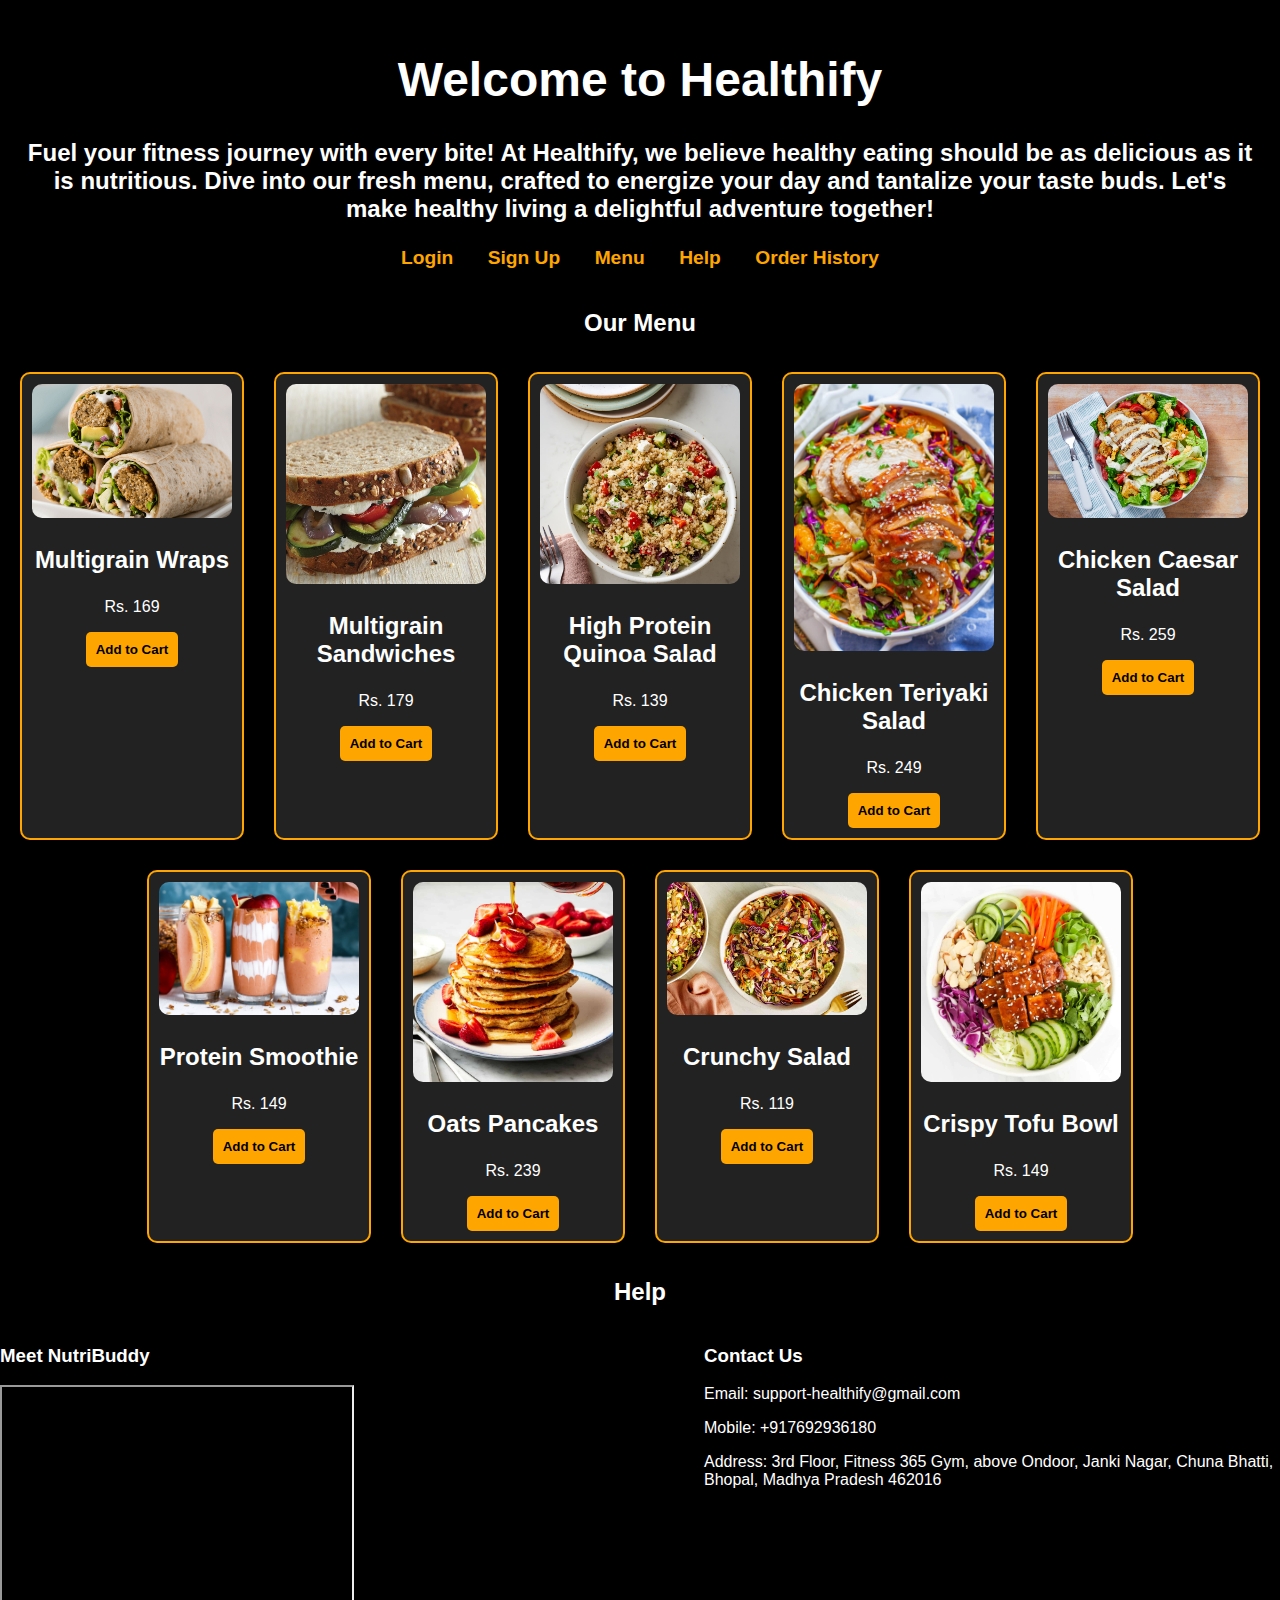
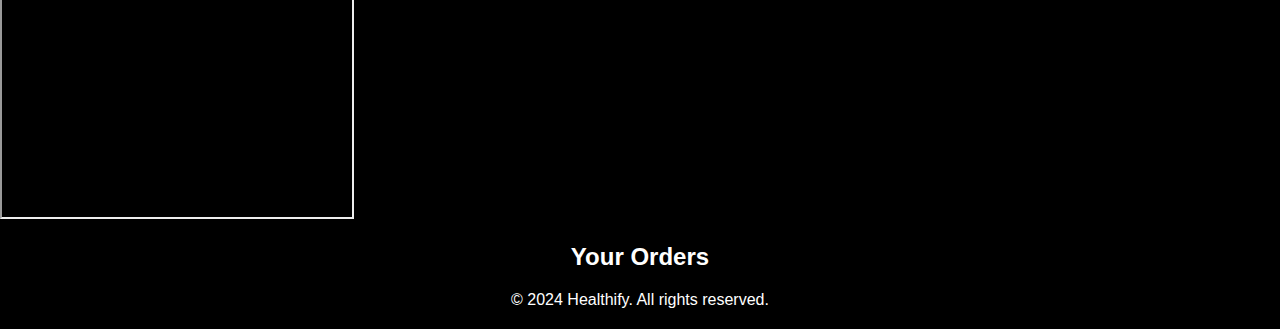
==== index.html @ 88fb51d1 "Update index.html" ====
<!DOCTYPE html>
<html lang="en">
<head>
    <meta charset="UTF-8">
    <meta name="viewport" content="width=device-width, initial-scale=1.0">
    <link rel="stylesheet" href="styles.css">
    <title>Healthify</title>
</head>
<body>
    <header>
        <h1 class="banner">Welcome to Healthify</h1>
        <p class="description">Fuel your fitness journey with every bite! At Healthify, we believe healthy eating should be as delicious as it is nutritious. Dive into our fresh menu, crafted to energize your day and tantalize your taste buds. Let's make healthy living a delightful adventure together!</p>
        <nav>
            <a href="login.html">Login</a>
            <a href="signup.html">Sign Up</a>
            <a href="#menu">Menu</a>
            <a href="#help">Help</a>
            <a href="#order-history">Order History</a>
        </nav>
    </header>
    <main>
        <section id="menu">
            <h2 class="menu-title">Our Menu</h2>
            <div class="menu-container">
                <div class="menu-item">
                    <img src="multigrain-wrap.jpg" alt="Multigrain Wrap">
                    <h3>Multigrain Wraps</h3>
                    <p>Rs. 169</p>
                    <button class="add-to-cart" onclick="addToCart('Multigrain Wraps', 169)">Add to Cart</button>
                </div>
                <div class="menu-item">
                    <img src="multigrain-sandwiches.jpg" alt="Multigrain Sandwich">
                    <h3>Multigrain Sandwiches</h3>
                    <p>Rs. 179</p>
                    <button class="add-to-cart" onclick="addToCart('Multigrain Sandwiches', 179)">Add to Cart</button>
                </div>
                <div class="menu-item">
                    <img src="high-protein-quinoa-salad.jpg" alt="High Protein Quinoa Salad">
                    <h3>High Protein Quinoa Salad</h3>
                    <p>Rs. 139</p>
                    <button class="add-to-cart" onclick="addToCart('High Protein Quinoa Salad', 139)">Add to Cart</button>
                </div>
                <div class="menu-item">
                    <img src="chicken-teriyaki-salad.jpg" alt="Chicken Teriyaki Salad">
                    <h3>Chicken Teriyaki Salad</h3>
                    <p>Rs. 249</p>
                    <button class="add-to-cart" onclick="addToCart('Chicken Teriyaki Salad', 249)">Add to Cart</button>
                </div>
                <div class="menu-item">
                    <img src="chicken-caesar-salad.jpg" alt="Chicken Caesar Salad">
                    <h3>Chicken Caesar Salad</h3>
                    <p>Rs. 259</p>
                    <button class="add-to-cart" onclick="addToCart('Chicken Caesar Salad', 259)">Add to Cart</button>
                </div>
                <div class="menu-item">
                    <img src="protein-smoothie.jpg" alt="Protein Smoothie">
                    <h3>Protein Smoothie</h3>
                    <p>Rs. 149</p>
                    <button class="add-to-cart" onclick="addToCart('Protein Smoothie', 149)">Add to Cart</button>
                </div>
                <div class="menu-item">
                    <img src="oatmeal-pancakes.jpg" alt="Oats Pancakes">
                    <h3>Oats Pancakes</h3>
                    <p>Rs. 239</p>
                    <button class="add-to-cart" onclick="addToCart('Oats Pancakes', 239)">Add to Cart</button>
                </div>
                <div class="menu-item">
                    <img src="crunchy-salad.jpg" alt="Crunchy Salad">
                    <h3>Crunchy Salad</h3>
                    <p>Rs. 119</p>
                    <button class="add-to-cart" onclick="addToCart('Crunchy Salad', 119)">Add to Cart</button>
                </div>
                <div class="menu-item">
                    <img src="tofu-bowl.jpg" alt="Crispy Tofu Bowl">
                    <h3>Crispy Tofu Bowl</h3>
                    <p>Rs. 149</p>
                    <button class="add-to-cart" onclick="addToCart('Crispy Tofu Bowl', 149)">Add to Cart</button>
                </div>
            </div>
        </section>

        <section id="help">
            <h2>Help</h2>
            <div class="help-container">
                <div class="nutribuddy">
                    <h3>Meet NutriBuddy</h3>
                    <iframe allow="microphone;" width="350" height="430"
                        src="https://console.dialogflow.com/api-client/demo/embedded/d4cea888-ce0e-45dc-a642-20c0c43af177">
                    </iframe>
                </div>
                <div class="contact-us">
                    <h3>Contact Us</h3>
                    <p>Email: support-healthify@gmail.com</p>
                    <p>Mobile: +917692936180</p>
                    <p>Address: 3rd Floor, Fitness 365 Gym, above Ondoor, Janki Nagar, Chuna Bhatti, Bhopal, Madhya Pradesh 462016</p>
                </div>
            </div>
        </section>

        <section id="order-history">
            <h2>Your Orders</h2>
            <div id="orders-list"></div>
        </section>
    </main>

    <div id="cart-popup" class="popup">
        <h2>Your Cart</h2>
        <div id="cart-items"></div>
        <button onclick="proceedToCheckout()">Proceed to Checkout</button>
        <button onclick="closeCart()">Close</button>
    </div>

    <footer>
        <p>&copy; 2024 Healthify. All rights reserved.</p>
    </footer>

    <script src="script.js"></script>
</body>
</html>
---- styles.css ----
body {
    background-color: black;
    color: white;
    font-family: 'Arial', sans-serif;
    margin: 0;
    padding: 0;
}

header {
    text-align: center;
    padding: 20px;
}

.banner {
    font-size: 3em;
    color: white;
    animation: fadeIn 2s;
}

.description {
    font-size: 1.5em;
    margin-top: 10px;
    font-weight: bold;
    color: white;
}

nav {
    margin-top: 20px;
}

nav a {
    color: orange;
    margin: 0 15px;
    text-decoration: none;
    font-weight: bold;
    font-size: 1.2em;
}

h2 {
    text-align: center;
    margin: 20px 0;
}

.menu-container {
    display: flex;
    flex-wrap: wrap;
    justify-content: center;
}

.menu-item {
    background-color: #222;
    border: 2px solid orange;
    border-radius: 10px;
    margin: 15px;
    padding: 10px;
    text-align: center;
    transition: transform 0.3s, box-shadow 0.3s;
    width: 200px;
}

.menu-item img {
    width: 100%;
    height: auto;
    border-radius: 10px;
}

.menu-item h3 {
    font-size: 1.5em;
}

.add-to-cart {
    background-color: orange;
    color: black;
    padding: 10px;
    border: none;
    border-radius: 5px;
    cursor: pointer;
    font-weight: bold;
    transition: background-color 0.3s, transform 0.3s;
}

.add-to-cart:hover {
    background-color: yellow;
    transform: scale(1.05);
}

.menu-item:hover {
    transform: scale(1.05);
    box-shadow: 0 4px 20px rgba(0,0,0,0.5);
}

.help-container {
    display: flex;
    justify-content: space-between;
}

.nutribuddy, .contact-us {
    width: 45%;
}

.popup {
    display: none;
    position: fixed;
    top: 50%;
    left: 50%;
    transform: translate(-50%, -50%);
    background-color: #444;
    padding: 20px;
    border-radius: 10px;
    z-index: 1000;
}

footer {
    text-align: center;
    margin: 20px 0;
}

@keyframes fadeIn {
    from {
        opacity: 0;
    }
    to {
        opacity: 1;
    }
}
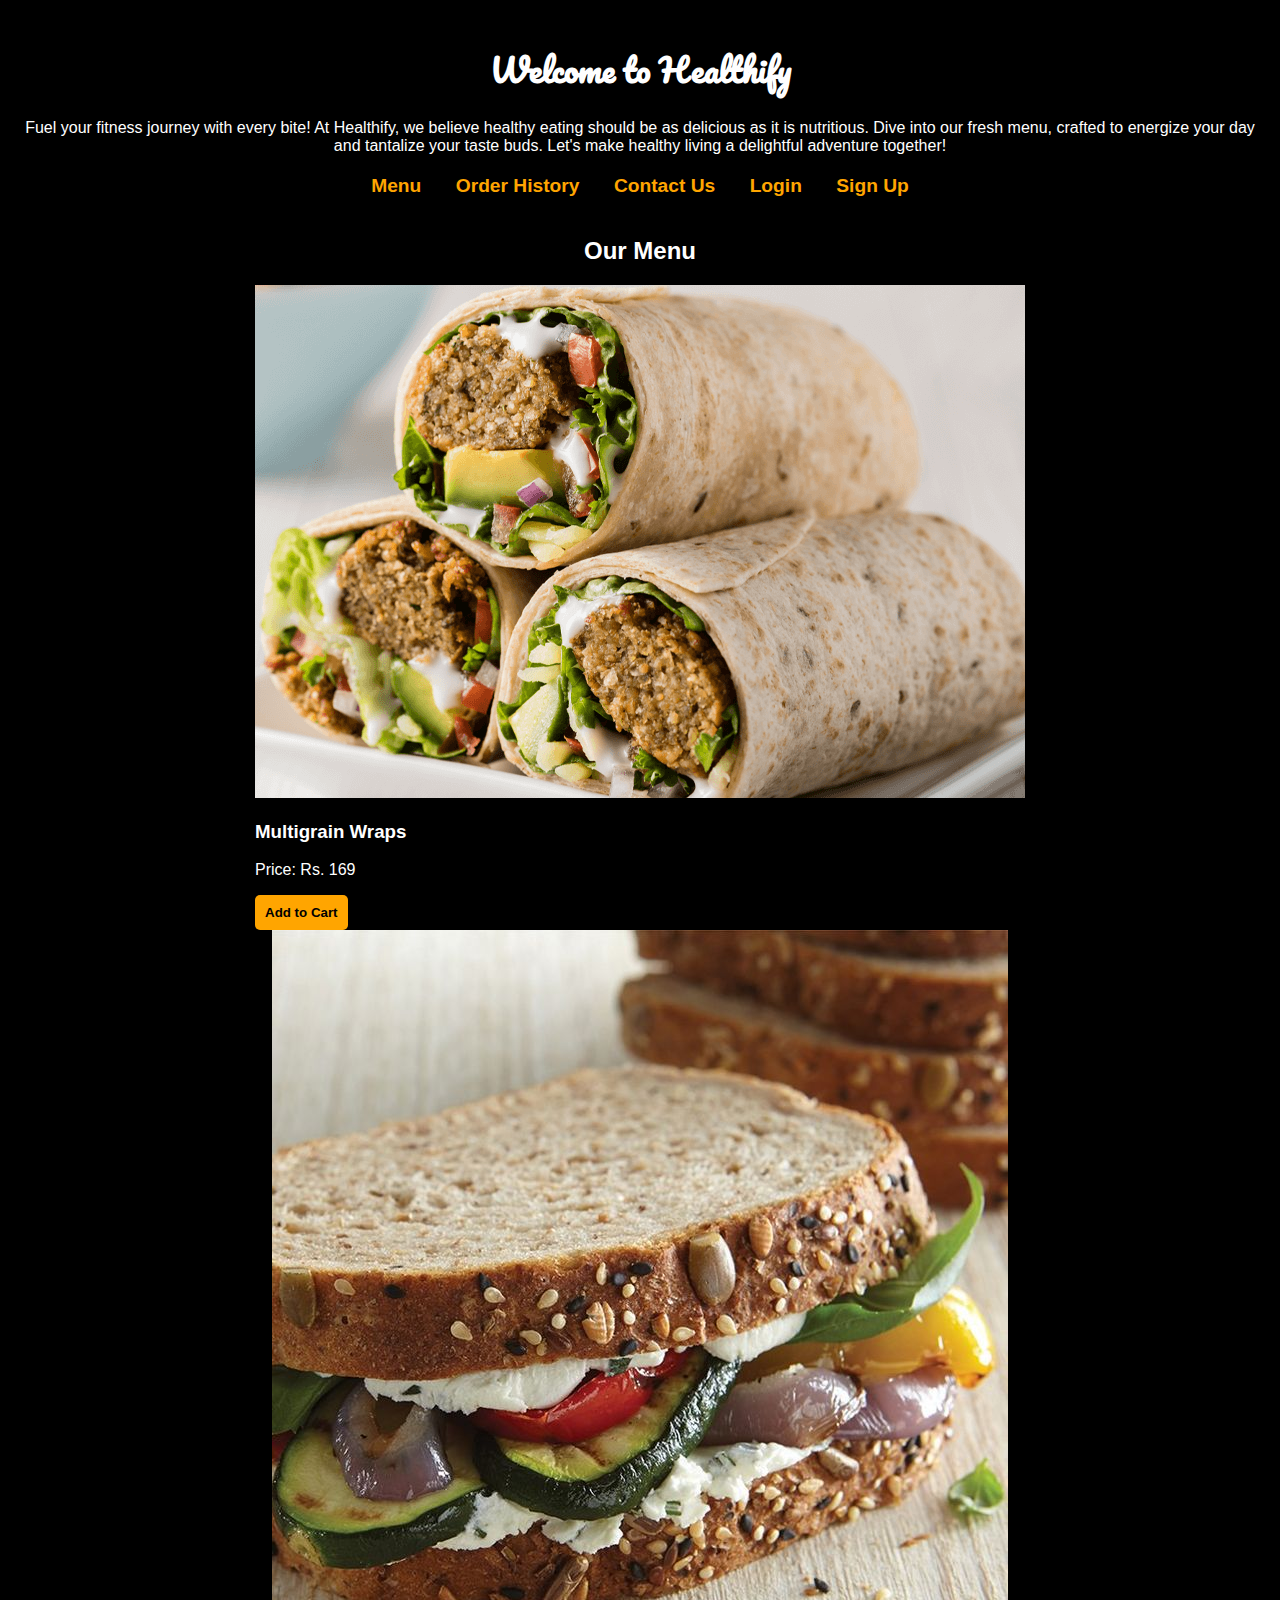
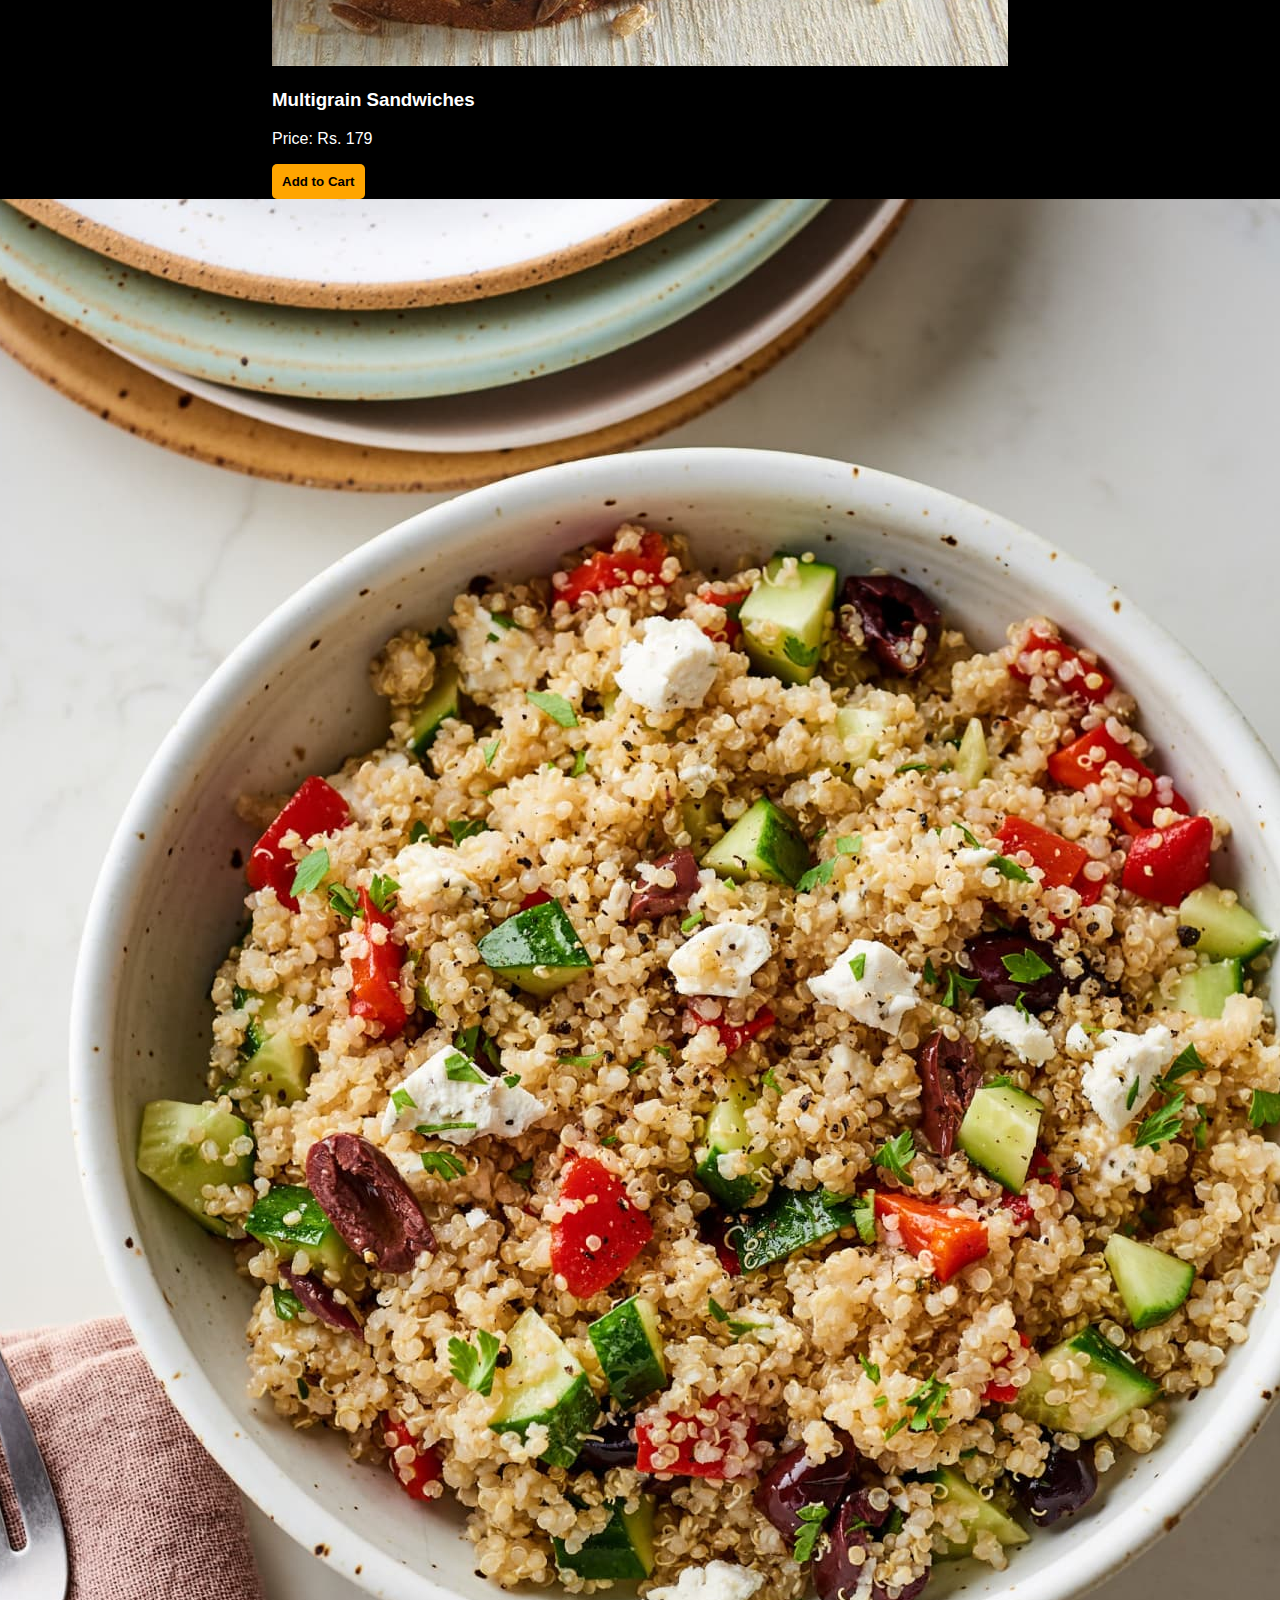
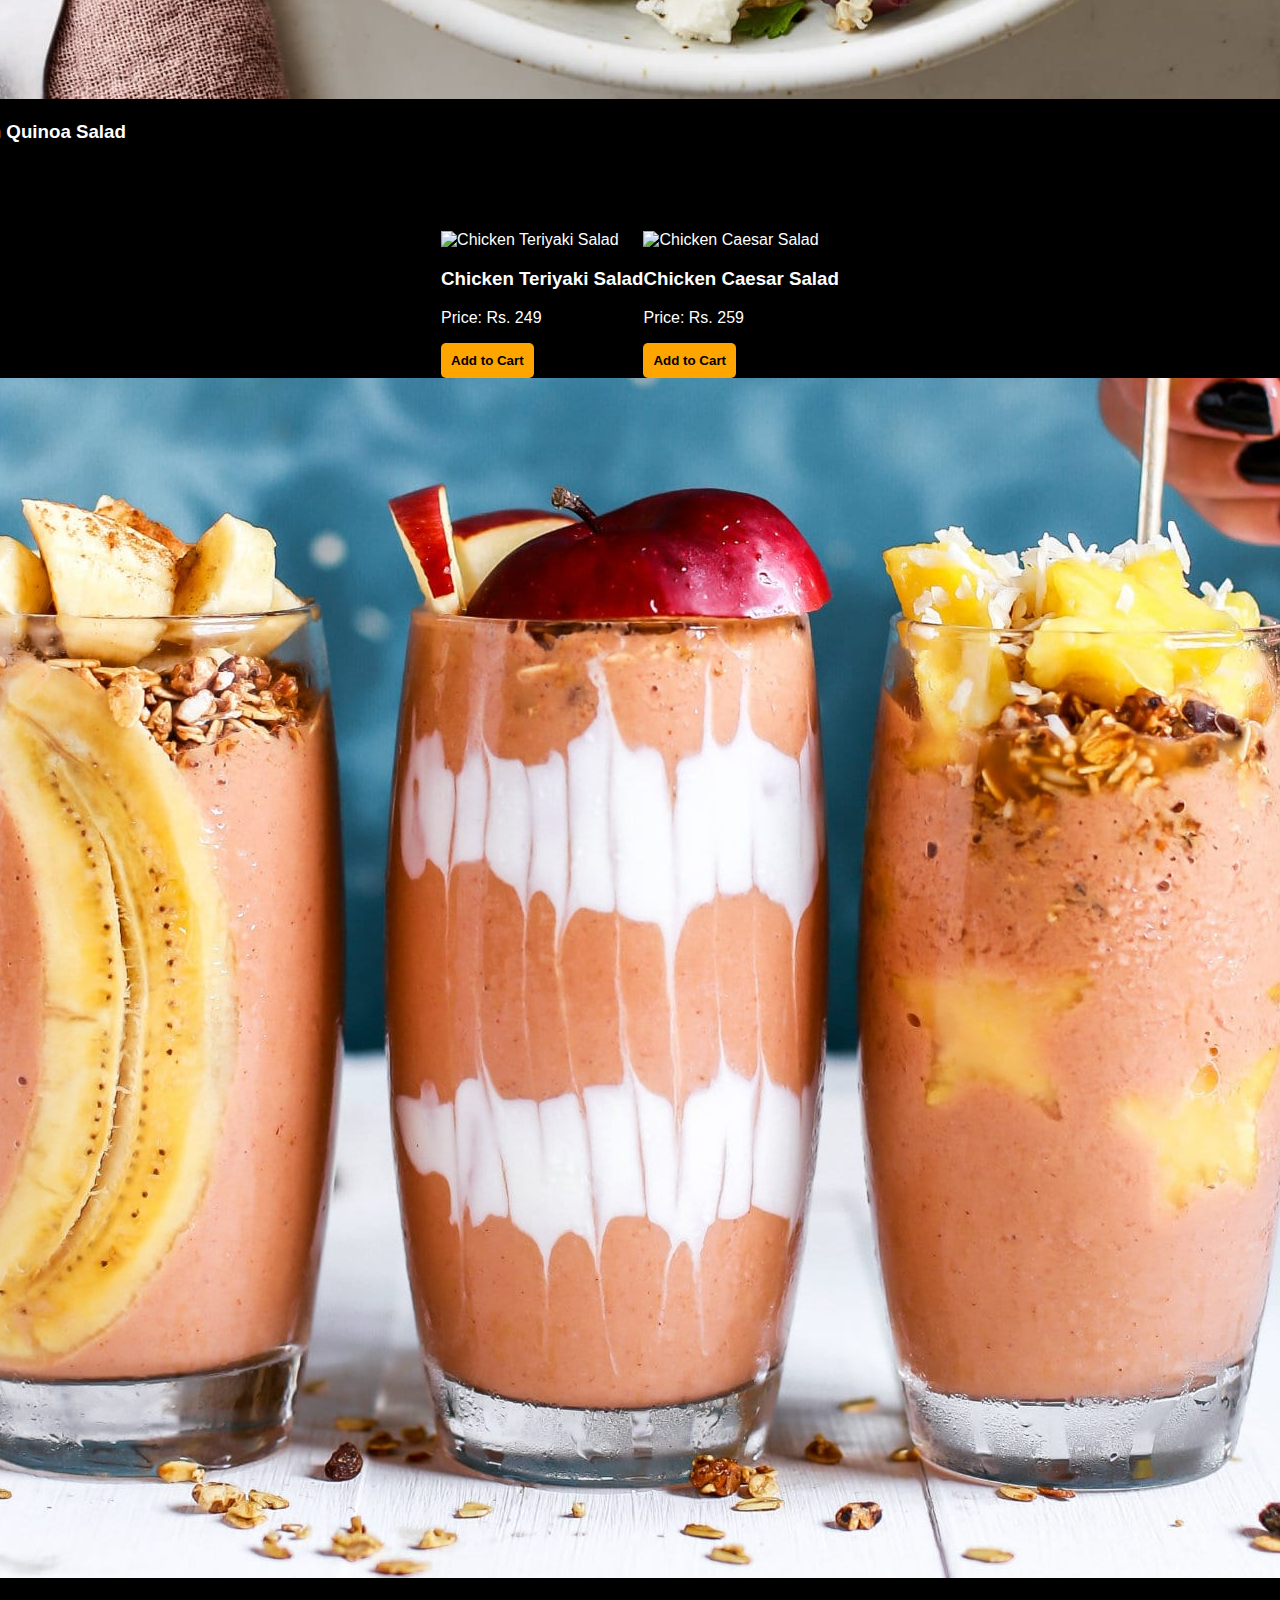
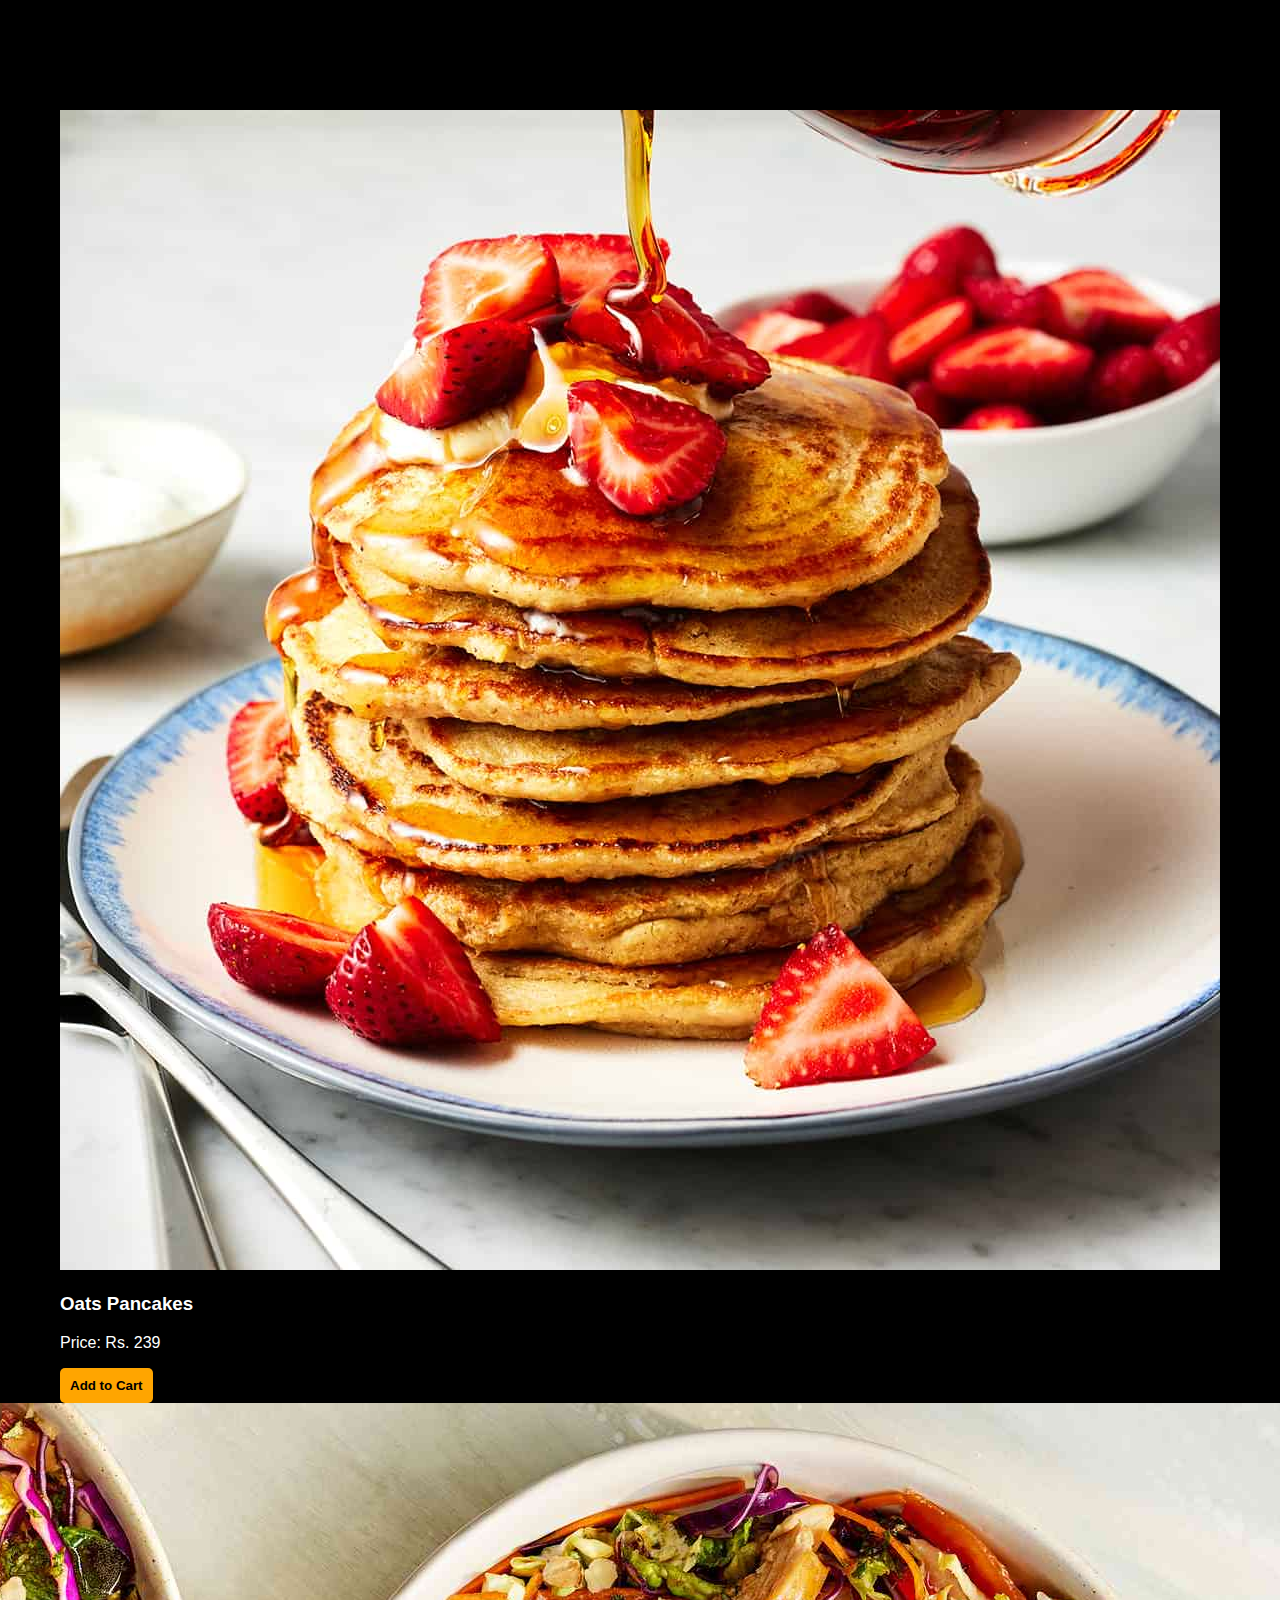
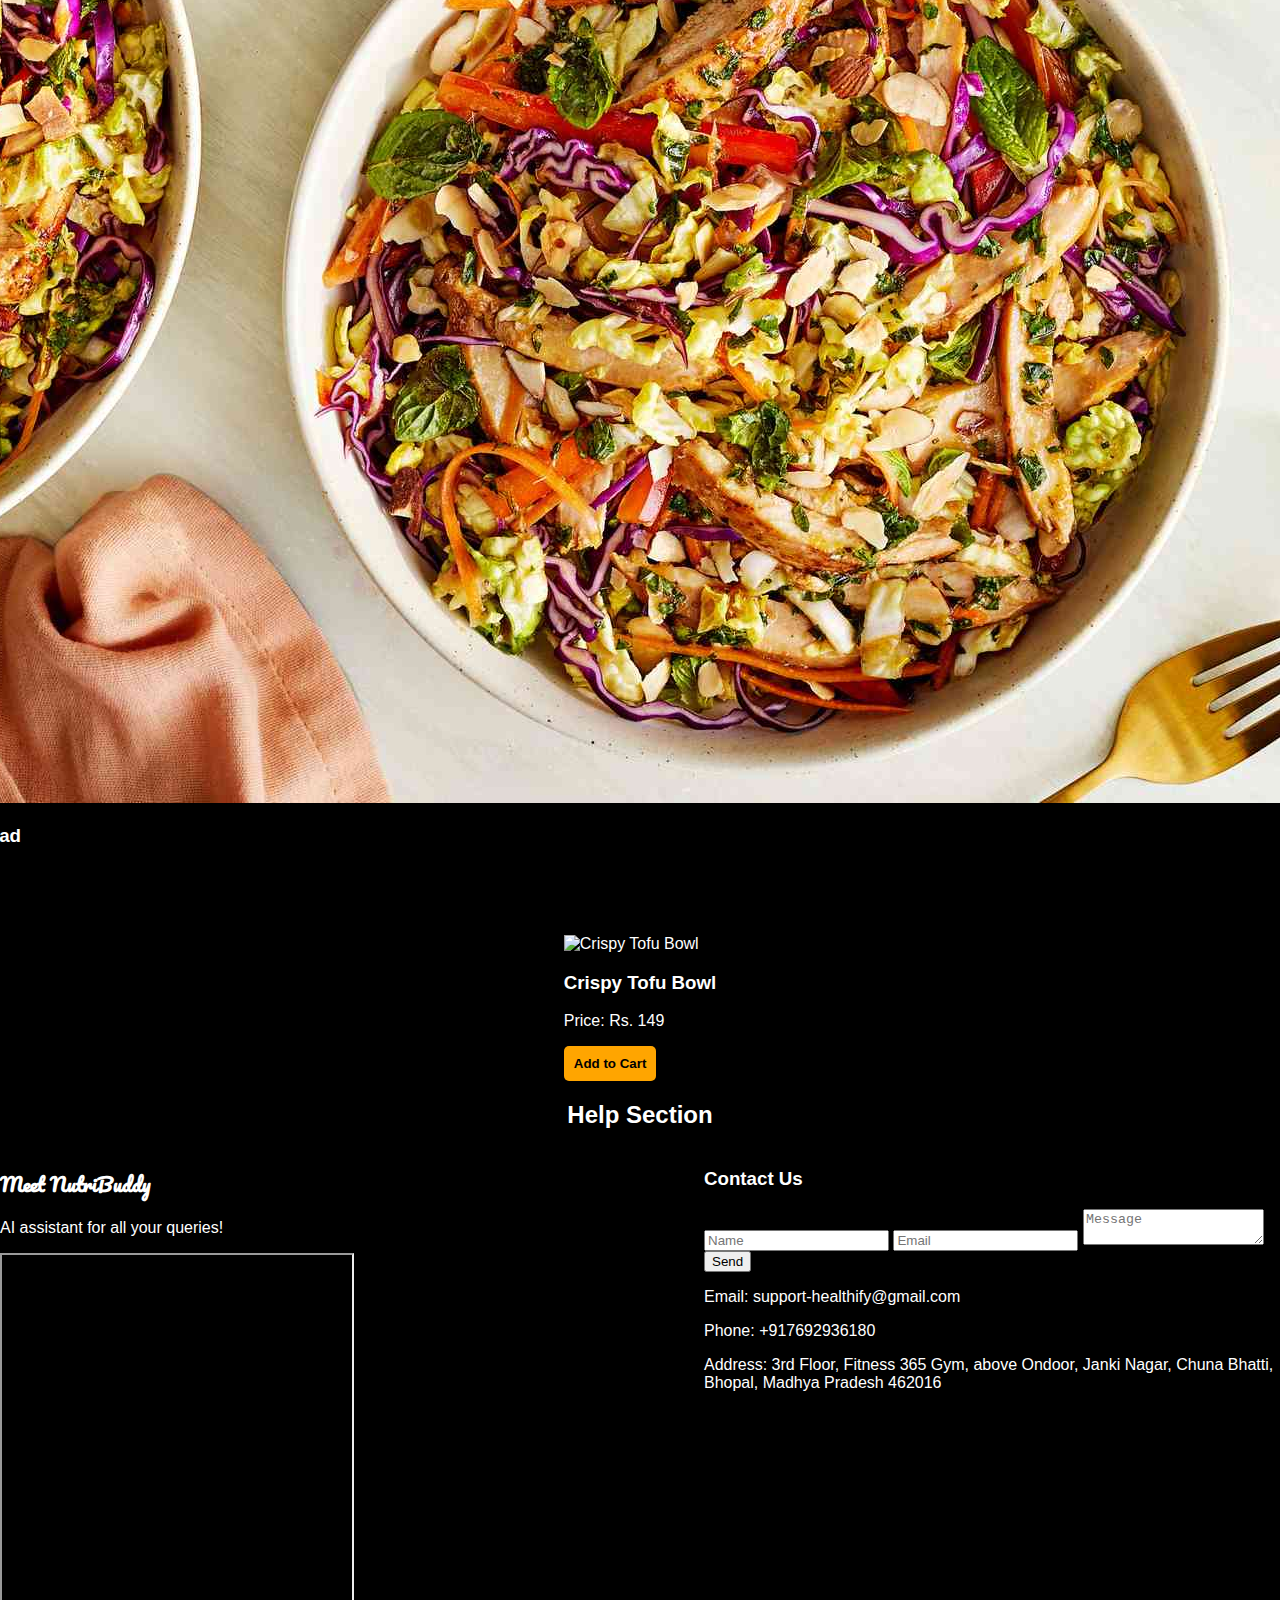
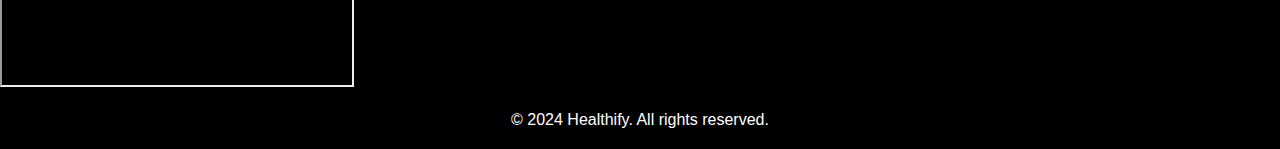
==== commit 393089c2: "Update index.html" ====
--- a/index.html
+++ b/index.html
@@ -3,112 +3,106 @@
 <head>
     <meta charset="UTF-8">
     <meta name="viewport" content="width=device-width, initial-scale=1.0">
+    <link href="https://fonts.googleapis.com/css2?family=Hallo&display=swap" rel="stylesheet">
+    <link href="https://fonts.googleapis.com/css2?family=Pacifico&display=swap" rel="stylesheet">
     <link rel="stylesheet" href="styles.css">
     <title>Healthify</title>
 </head>
 <body>
     <header>
-        <h1 class="banner">Welcome to Healthify</h1>
-        <p class="description">Fuel your fitness journey with every bite! At Healthify, we believe healthy eating should be as delicious as it is nutritious. Dive into our fresh menu, crafted to energize your day and tantalize your taste buds. Let's make healthy living a delightful adventure together!</p>
+        <h1 style="font-family: 'Pacifico', cursive;">Welcome to Healthify</h1>
+        <p class="healthify-description">Fuel your fitness journey with every bite! At Healthify, we believe healthy eating should be as delicious as it is nutritious. Dive into our fresh menu, crafted to energize your day and tantalize your taste buds. Let's make healthy living a delightful adventure together!</p>
         <nav>
+            <a href="#menu">Menu</a>
+            <a href="#order-history">Order History</a>
+            <a href="#contact-us">Contact Us</a>
             <a href="login.html">Login</a>
             <a href="signup.html">Sign Up</a>
-            <a href="#menu">Menu</a>
-            <a href="#help">Help</a>
-            <a href="#order-history">Order History</a>
         </nav>
     </header>
-    <main>
-        <section id="menu">
-            <h2 class="menu-title">Our Menu</h2>
-            <div class="menu-container">
-                <div class="menu-item">
-                    <img src="multigrain-wrap.jpg" alt="Multigrain Wrap">
-                    <h3>Multigrain Wraps</h3>
-                    <p>Rs. 169</p>
-                    <button class="add-to-cart" onclick="addToCart('Multigrain Wraps', 169)">Add to Cart</button>
-                </div>
-                <div class="menu-item">
-                    <img src="multigrain-sandwiches.jpg" alt="Multigrain Sandwich">
-                    <h3>Multigrain Sandwiches</h3>
-                    <p>Rs. 179</p>
-                    <button class="add-to-cart" onclick="addToCart('Multigrain Sandwiches', 179)">Add to Cart</button>
-                </div>
-                <div class="menu-item">
-                    <img src="high-protein-quinoa-salad.jpg" alt="High Protein Quinoa Salad">
-                    <h3>High Protein Quinoa Salad</h3>
-                    <p>Rs. 139</p>
-                    <button class="add-to-cart" onclick="addToCart('High Protein Quinoa Salad', 139)">Add to Cart</button>
-                </div>
-                <div class="menu-item">
-                    <img src="chicken-teriyaki-salad.jpg" alt="Chicken Teriyaki Salad">
-                    <h3>Chicken Teriyaki Salad</h3>
-                    <p>Rs. 249</p>
-                    <button class="add-to-cart" onclick="addToCart('Chicken Teriyaki Salad', 249)">Add to Cart</button>
-                </div>
-                <div class="menu-item">
-                    <img src="chicken-caesar-salad.jpg" alt="Chicken Caesar Salad">
-                    <h3>Chicken Caesar Salad</h3>
-                    <p>Rs. 259</p>
-                    <button class="add-to-cart" onclick="addToCart('Chicken Caesar Salad', 259)">Add to Cart</button>
-                </div>
-                <div class="menu-item">
-                    <img src="protein-smoothie.jpg" alt="Protein Smoothie">
-                    <h3>Protein Smoothie</h3>
-                    <p>Rs. 149</p>
-                    <button class="add-to-cart" onclick="addToCart('Protein Smoothie', 149)">Add to Cart</button>
-                </div>
-                <div class="menu-item">
-                    <img src="oatmeal-pancakes.jpg" alt="Oats Pancakes">
-                    <h3>Oats Pancakes</h3>
-                    <p>Rs. 239</p>
-                    <button class="add-to-cart" onclick="addToCart('Oats Pancakes', 239)">Add to Cart</button>
-                </div>
-                <div class="menu-item">
-                    <img src="crunchy-salad.jpg" alt="Crunchy Salad">
-                    <h3>Crunchy Salad</h3>
-                    <p>Rs. 119</p>
-                    <button class="add-to-cart" onclick="addToCart('Crunchy Salad', 119)">Add to Cart</button>
-                </div>
-                <div class="menu-item">
-                    <img src="tofu-bowl.jpg" alt="Crispy Tofu Bowl">
-                    <h3>Crispy Tofu Bowl</h3>
-                    <p>Rs. 149</p>
-                    <button class="add-to-cart" onclick="addToCart('Crispy Tofu Bowl', 149)">Add to Cart</button>
-                </div>
+
+    <section id="menu">
+        <h2 style="text-align: center;">Our Menu</h2>
+        <div class="menu-container">
+            <div class="menu-card">
+                <img src="multigrain-wrap.jpg" alt="Multigrain Wrap">
+                <h3>Multigrain Wraps</h3>
+                <p>Price: Rs. 169</p>
+                <button class="add-to-cart">Add to Cart</button>
             </div>
-        </section>
+            <div class="menu-card">
+                <img src="multigrain-sandwiches.jpg" alt="Multigrain Sandwiches">
+                <h3>Multigrain Sandwiches</h3>
+                <p>Price: Rs. 179</p>
+                <button class="add-to-cart">Add to Cart</button>
+            </div>
+            <div class="menu-card">
+                <img src="high-protein-quinoa-salad.jpg" alt="High Protein Quinoa Salad">
+                <h3>High Protein Quinoa Salad</h3>
+                <p>Price: Rs. 139</p>
+                <button class="add-to-cart">Add to Cart</button>
+            </div>
+            <div class="menu-card">
+                <img src="chicken-teriyaki.jpg" alt="Chicken Teriyaki Salad">
+                <h3>Chicken Teriyaki Salad</h3>
+                <p>Price: Rs. 249</p>
+                <button class="add-to-cart">Add to Cart</button>
+            </div>
+            <div class="menu-card">
+                <img src="chicken-caesar.jpg" alt="Chicken Caesar Salad">
+                <h3>Chicken Caesar Salad</h3>
+                <p>Price: Rs. 259</p>
+                <button class="add-to-cart">Add to Cart</button>
+            </div>
+            <div class="menu-card">
+                <img src="protein-smoothie.jpg" alt="Protein Smoothie">
+                <h3>Protein Smoothie</h3>
+                <p>Price: Rs. 149</p>
+                <button class="add-to-cart">Add to Cart</button>
+            </div>
+            <div class="menu-card">
+                <img src="oatmeal-pancakes.jpg" alt="Oats Pancakes">
+                <h3>Oats Pancakes</h3>
+                <p>Price: Rs. 239</p>
+                <button class="add-to-cart">Add to Cart</button>
+            </div>
+            <div class="menu-card">
+                <img src="crunchy-salad.jpg" alt="Crunchy Salad">
+                <h3>Crunchy Salad</h3>
+                <p>Price: Rs. 119</p>
+                <button class="add-to-cart">Add to Cart</button>
+            </div>
+            <div class="menu-card">
+                <img src="tofu.jpg" alt="Crispy Tofu Bowl">
+                <h3>Crispy Tofu Bowl</h3>
+                <p>Price: Rs. 149</p>
+                <button class="add-to-cart">Add to Cart</button>
+            </div>
+        </div>
+    </section>
 
-        <section id="help">
-            <h2>Help</h2>
-            <div class="help-container">
-                <div class="nutribuddy">
-                    <h3>Meet NutriBuddy</h3>
-                    <iframe allow="microphone;" width="350" height="430"
-                        src="https://console.dialogflow.com/api-client/demo/embedded/d4cea888-ce0e-45dc-a642-20c0c43af177">
-                    </iframe>
-                </div>
-                <div class="contact-us">
-                    <h3>Contact Us</h3>
-                    <p>Email: support-healthify@gmail.com</p>
-                    <p>Mobile: +917692936180</p>
-                    <p>Address: 3rd Floor, Fitness 365 Gym, above Ondoor, Janki Nagar, Chuna Bhatti, Bhopal, Madhya Pradesh 462016</p>
-                </div>
+    <section id="help">
+        <h2>Help Section</h2>
+        <div class="help-container">
+            <div class="nutribuddy">
+                <h3 style="font-family: 'Pacifico', cursive;">Meet NutriBuddy</h3>
+                <p>AI assistant for all your queries!</p>
+                <iframe allow="microphone;" width="350" height="430" src="https://console.dialogflow.com/api-client/demo/embedded/d4cea888-ce0e-45dc-a642-20c0c43af177"></iframe>
             </div>
-        </section>
-
-        <section id="order-history">
-            <h2>Your Orders</h2>
-            <div id="orders-list"></div>
-        </section>
-    </main>
-
-    <div id="cart-popup" class="popup">
-        <h2>Your Cart</h2>
-        <div id="cart-items"></div>
-        <button onclick="proceedToCheckout()">Proceed to Checkout</button>
-        <button onclick="closeCart()">Close</button>
-    </div>
+            <div class="contact-us">
+                <h3>Contact Us</h3>
+                <form id="contact-form">
+                    <input type="text" placeholder="Name" required>
+                    <input type="email" placeholder="Email" required>
+                    <textarea placeholder="Message" required></textarea>
+                    <button type="submit">Send</button>
+                </form>
+                <p>Email: support-healthify@gmail.com</p>
+                <p>Phone: +917692936180</p>
+                <p>Address: 3rd Floor, Fitness 365 Gym, above Ondoor, Janki Nagar, Chuna Bhatti, Bhopal, Madhya Pradesh 462016</p>
+            </div>
+        </div>
+    </section>
 
     <footer>
         <p>&copy; 2024 Healthify. All rights reserved.</p>
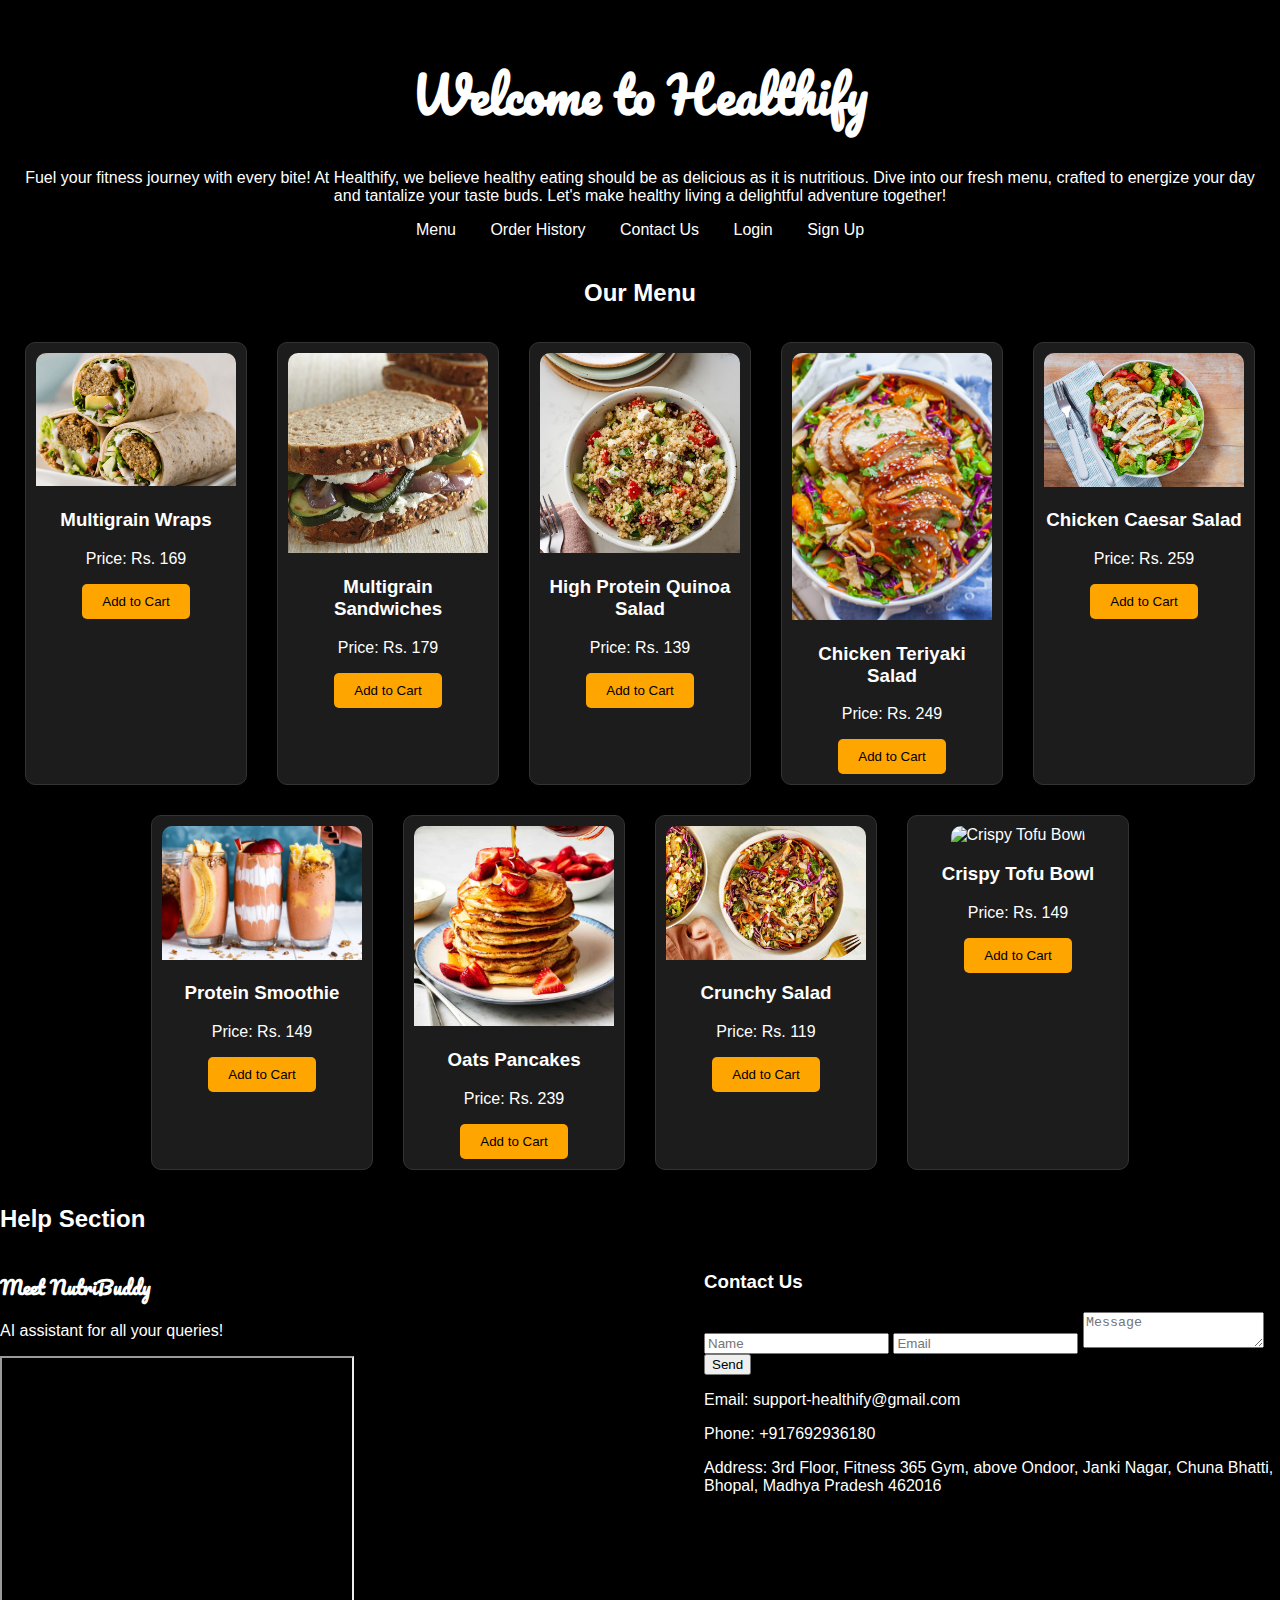
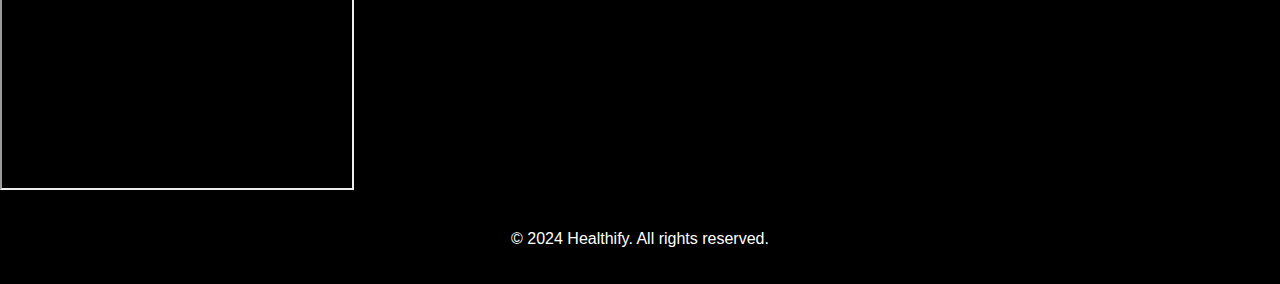
==== commit 423564ec: "Update index.html" ====
--- a/index.html
+++ b/index.html
@@ -43,13 +43,13 @@
                 <button class="add-to-cart">Add to Cart</button>
             </div>
             <div class="menu-card">
-                <img src="chicken-teriyaki.jpg" alt="Chicken Teriyaki Salad">
+                <img src="chicken-teriyaki-salad.jpg" alt="Chicken Teriyaki Salad">
                 <h3>Chicken Teriyaki Salad</h3>
                 <p>Price: Rs. 249</p>
                 <button class="add-to-cart">Add to Cart</button>
             </div>
             <div class="menu-card">
-                <img src="chicken-caesar.jpg" alt="Chicken Caesar Salad">
+                <img src="chicken-caesar-salad.jpg" alt="Chicken Caesar Salad">
                 <h3>Chicken Caesar Salad</h3>
                 <p>Price: Rs. 259</p>
                 <button class="add-to-cart">Add to Cart</button>
--- a/styles.css
+++ b/styles.css
@@ -1,7 +1,7 @@
 body {
-    background-color: black;
-    color: white;
-    font-family: 'Arial', sans-serif;
+    background-color: black; /* Set background color to black */
+    color: white; /* Set font color to white */
+    font-family: 'Hallo', sans-serif; /* Set font to Hallo */
     margin: 0;
     padding: 0;
 }
@@ -11,34 +11,16 @@
     padding: 20px;
 }
 
-.banner {
-    font-size: 3em;
+nav a {
     color: white;
-    animation: fadeIn 2s;
+    margin: 0 15px;
+    text-decoration: none;
 }
 
-.description {
-    font-size: 1.5em;
-    margin-top: 10px;
-    font-weight: bold;
-    color: white;
-}
-
-nav {
-    margin-top: 20px;
-}
-
-nav a {
-    color: orange;
-    margin: 0 15px;
-    text-decoration: none;
-    font-weight: bold;
-    font-size: 1.2em;
-}
-
-h2 {
-    text-align: center;
-    margin: 20px 0;
+h1 {
+    font-family: 'Pacifico', cursive;
+    font-size: 3rem;
+    animation: fadeIn 1.5s ease-in-out, bounce 2s infinite;
 }
 
 .menu-container {
@@ -47,46 +29,39 @@
     justify-content: center;
 }
 
-.menu-item {
-    background-color: #222;
-    border: 2px solid orange;
+.menu-card {
+    background-color: #1c1c1c; /* Darker card background */
+    border: 1px solid #333;
     border-radius: 10px;
+    width: 200px;
     margin: 15px;
+    text-align: center;
     padding: 10px;
-    text-align: center;
-    transition: transform 0.3s, box-shadow 0.3s;
-    width: 200px;
+    transition: transform 0.3s; /* Animation on hover */
 }
 
-.menu-item img {
-    width: 100%;
-    height: auto;
-    border-radius: 10px;
+.menu-card:hover {
+    transform: scale(1.05); /* Scale effect on hover */
 }
 
-.menu-item h3 {
-    font-size: 1.5em;
+.menu-card img {
+    width: 100%; /* Make images responsive */
+    border-radius: 10px 10px 0 0;
 }
 
 .add-to-cart {
-    background-color: orange;
+    background-color: orange; /* Orange buttons */
     color: black;
-    padding: 10px;
     border: none;
     border-radius: 5px;
+    padding: 10px 20px;
     cursor: pointer;
-    font-weight: bold;
     transition: background-color 0.3s, transform 0.3s;
 }
 
 .add-to-cart:hover {
-    background-color: yellow;
-    transform: scale(1.05);
-}
-
-.menu-item:hover {
-    transform: scale(1.05);
-    box-shadow: 0 4px 20px rgba(0,0,0,0.5);
+    background-color: #ff7f50; /* Lighter orange on hover */
+    transform: translateY(-2px);
 }
 
 .help-container {
@@ -94,32 +69,15 @@
     justify-content: space-between;
 }
 
-.nutribuddy, .contact-us {
-    width: 45%;
+.nutribuddy {
+    width: 50%;
 }
 
-.popup {
-    display: none;
-    position: fixed;
-    top: 50%;
-    left: 50%;
-    transform: translate(-50%, -50%);
-    background-color: #444;
-    padding: 20px;
-    border-radius: 10px;
-    z-index: 1000;
+.contact-us {
+    width: 45%;
 }
 
 footer {
     text-align: center;
-    margin: 20px 0;
+    padding: 20px;
 }
-
-@keyframes fadeIn {
-    from {
-        opacity: 0;
-    }
-    to {
-        opacity: 1;
-    }
-}
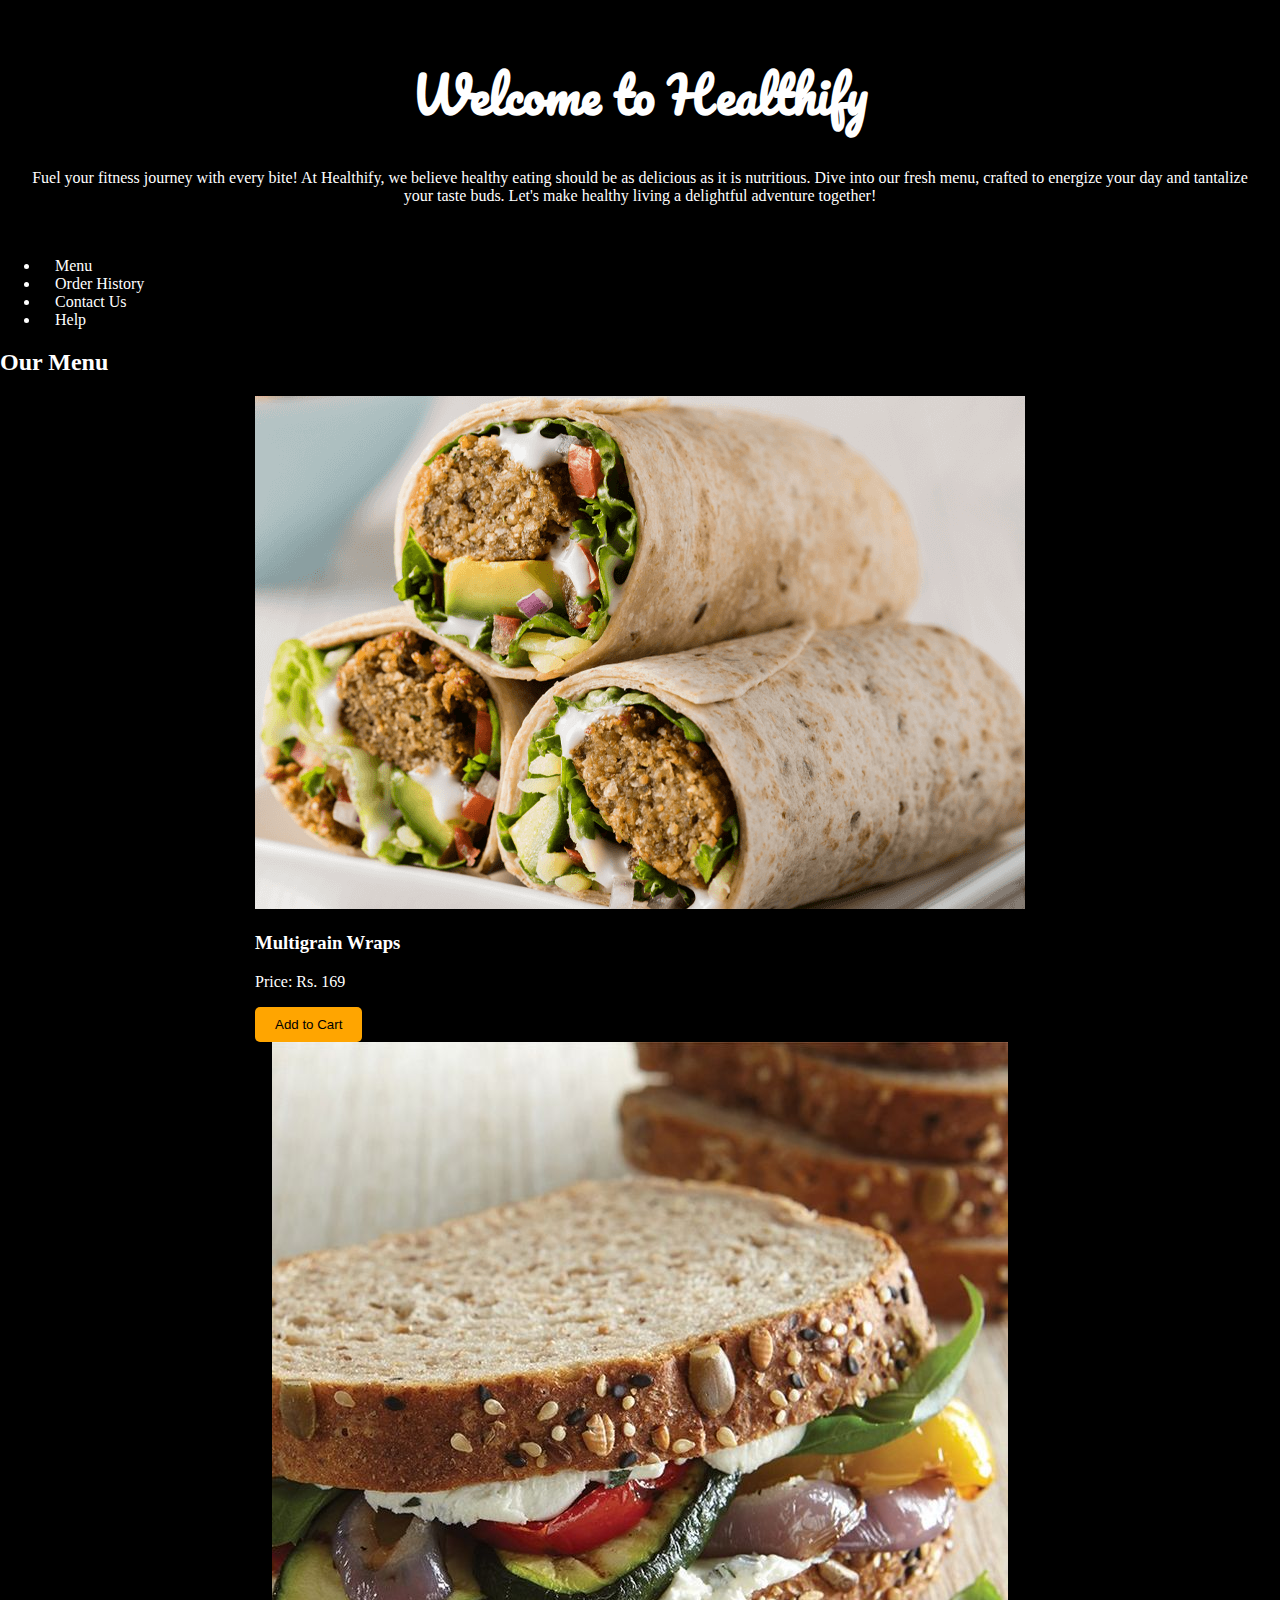
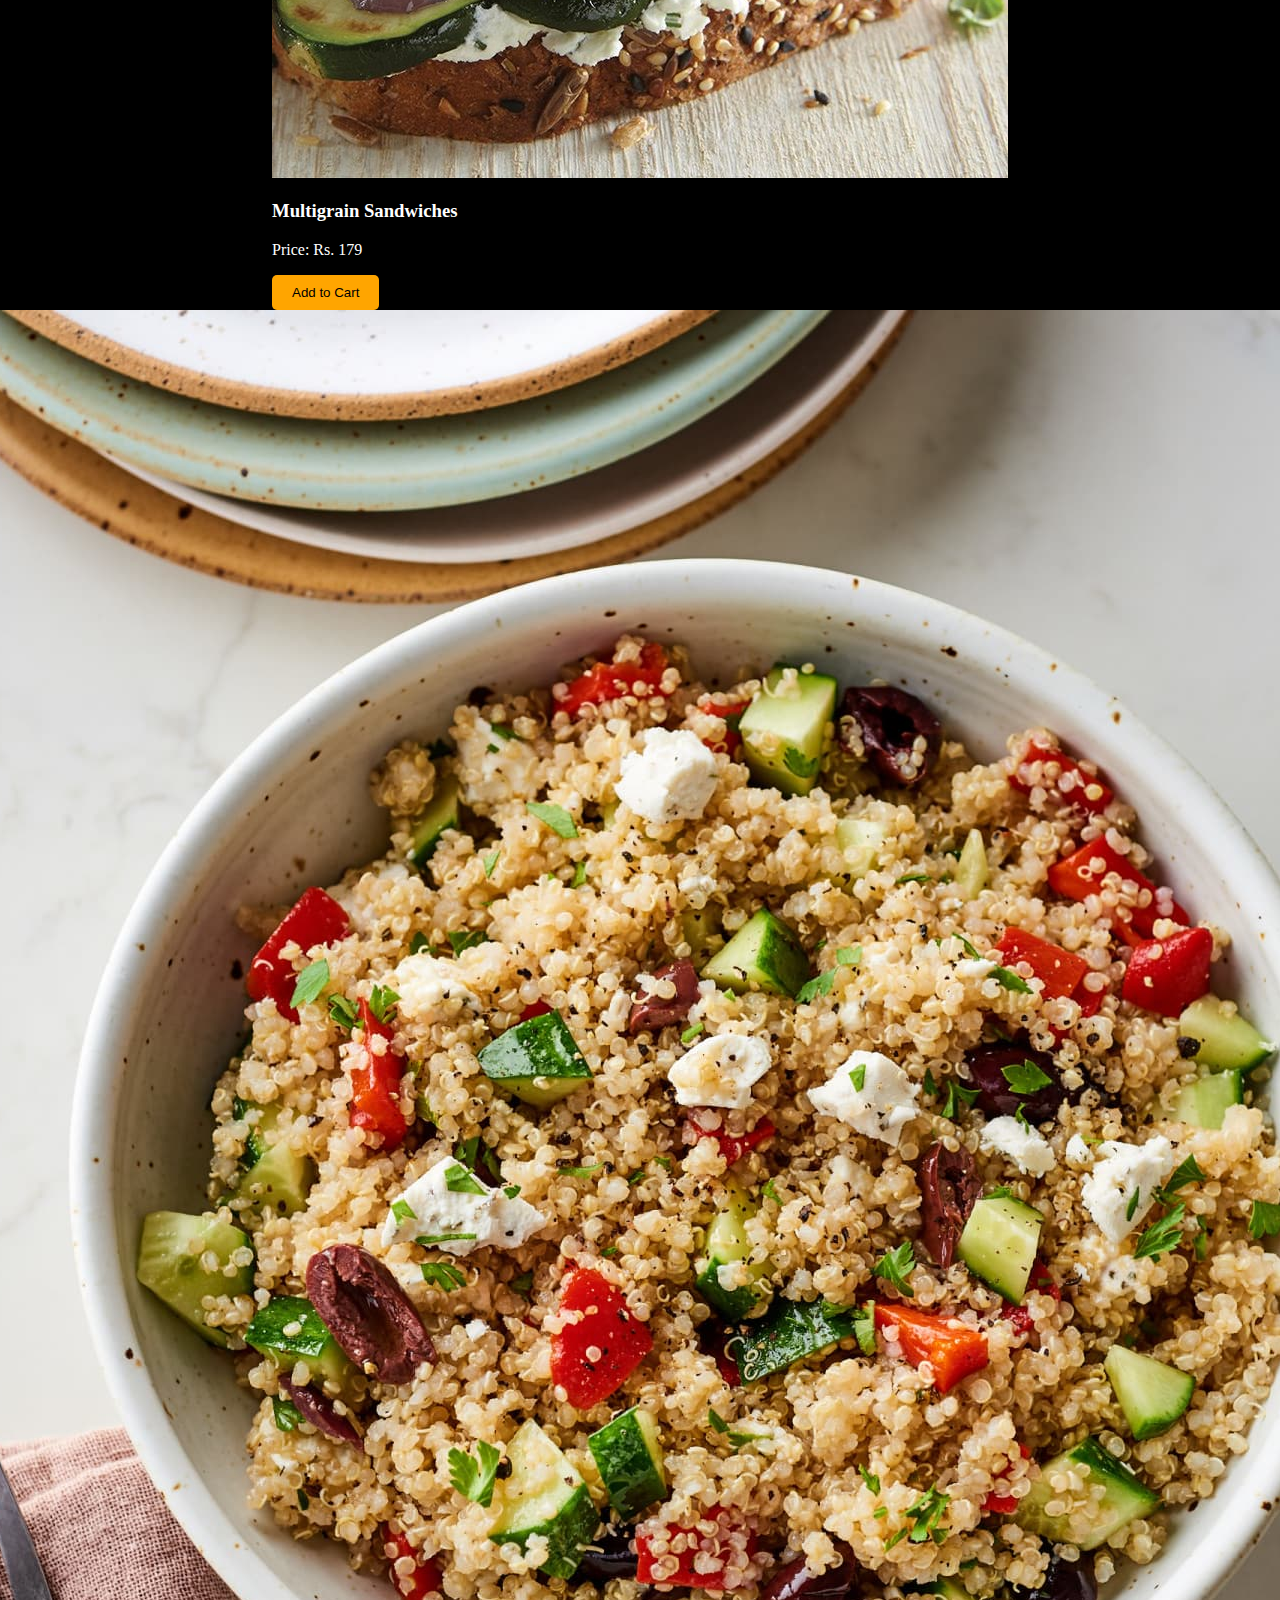
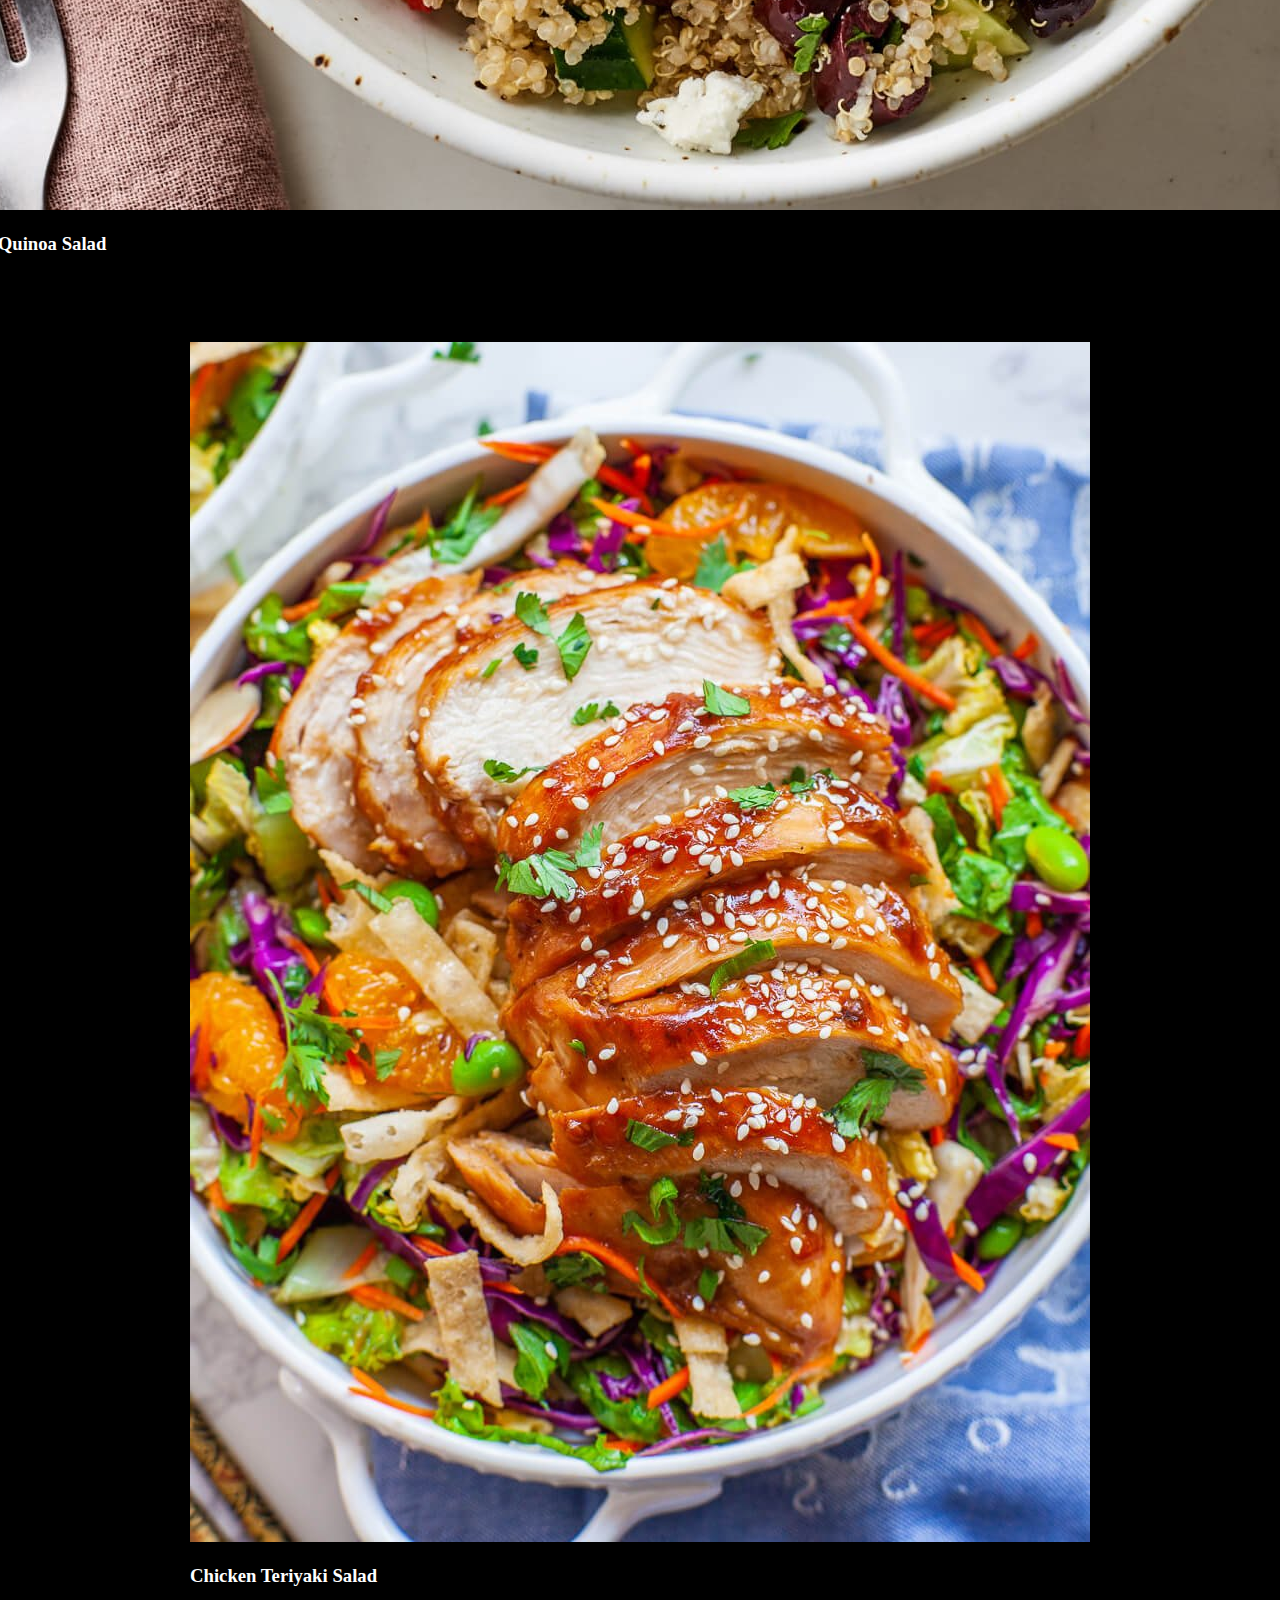
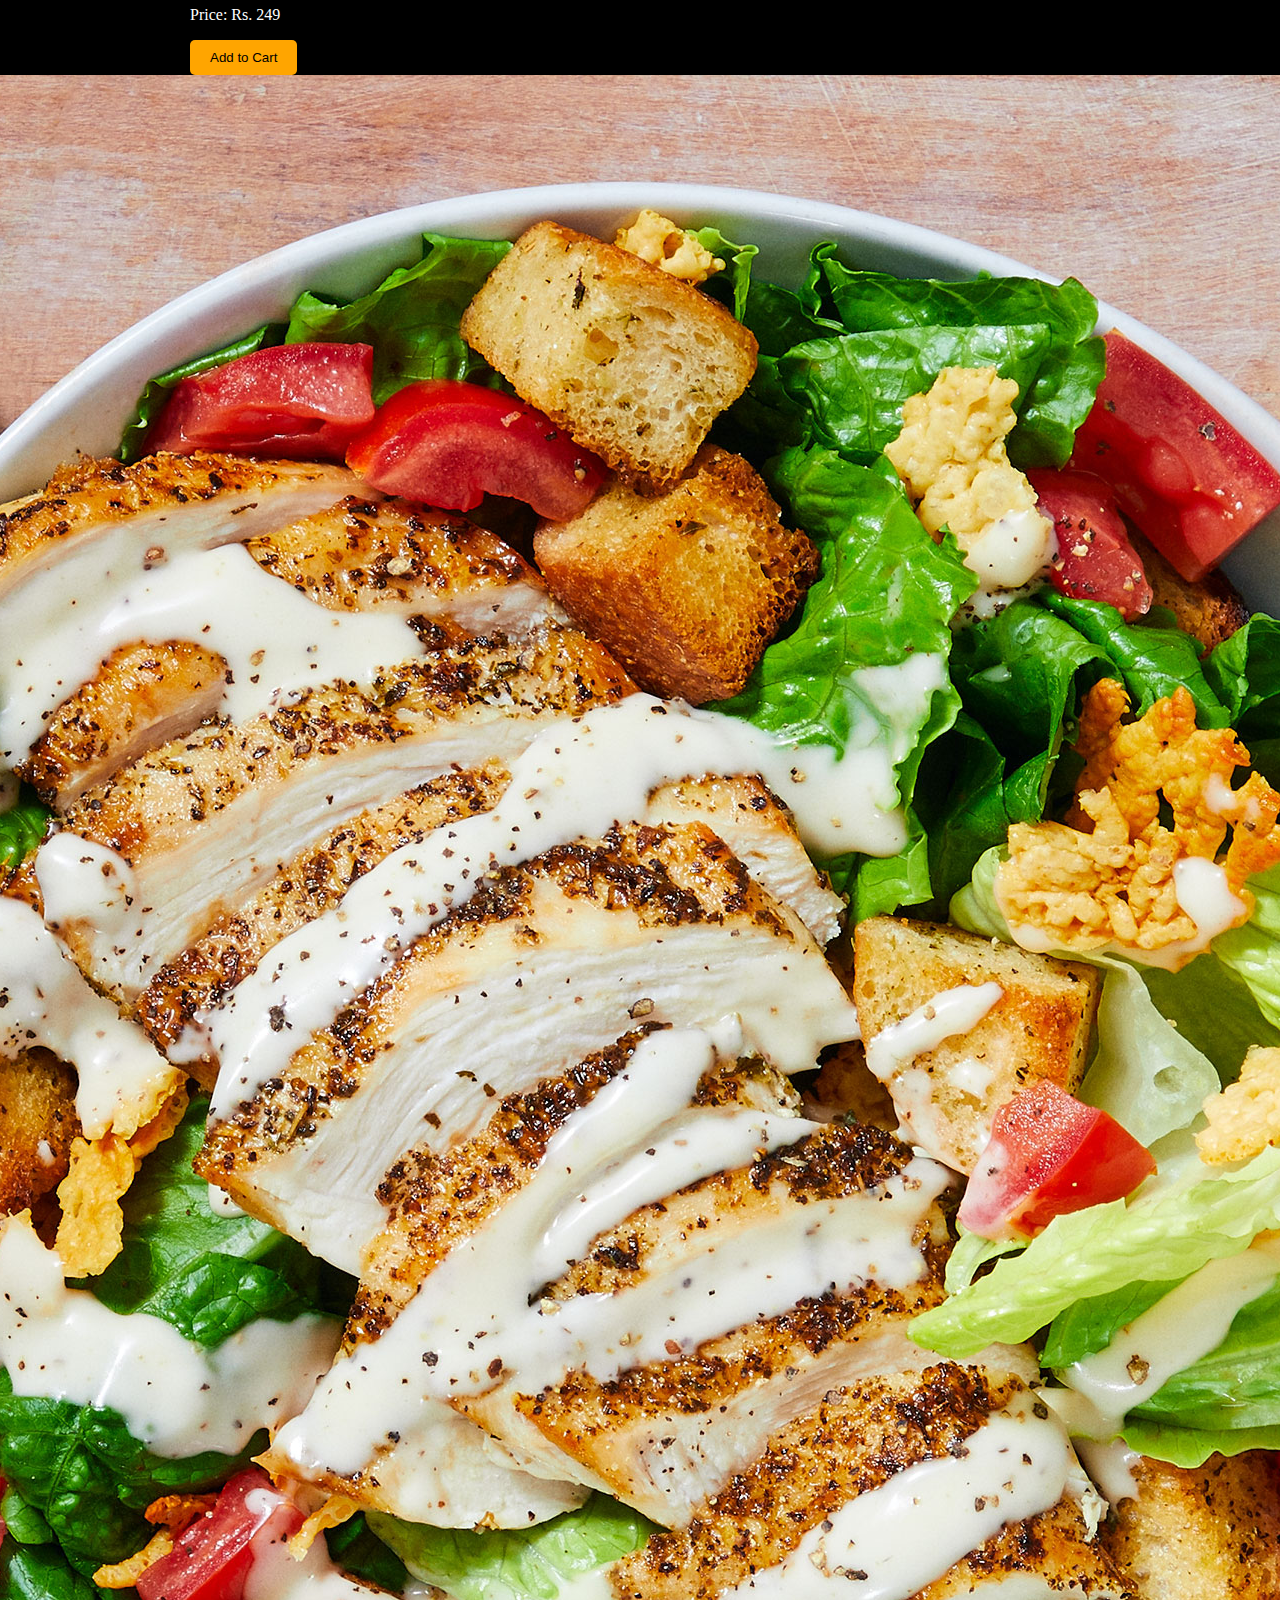
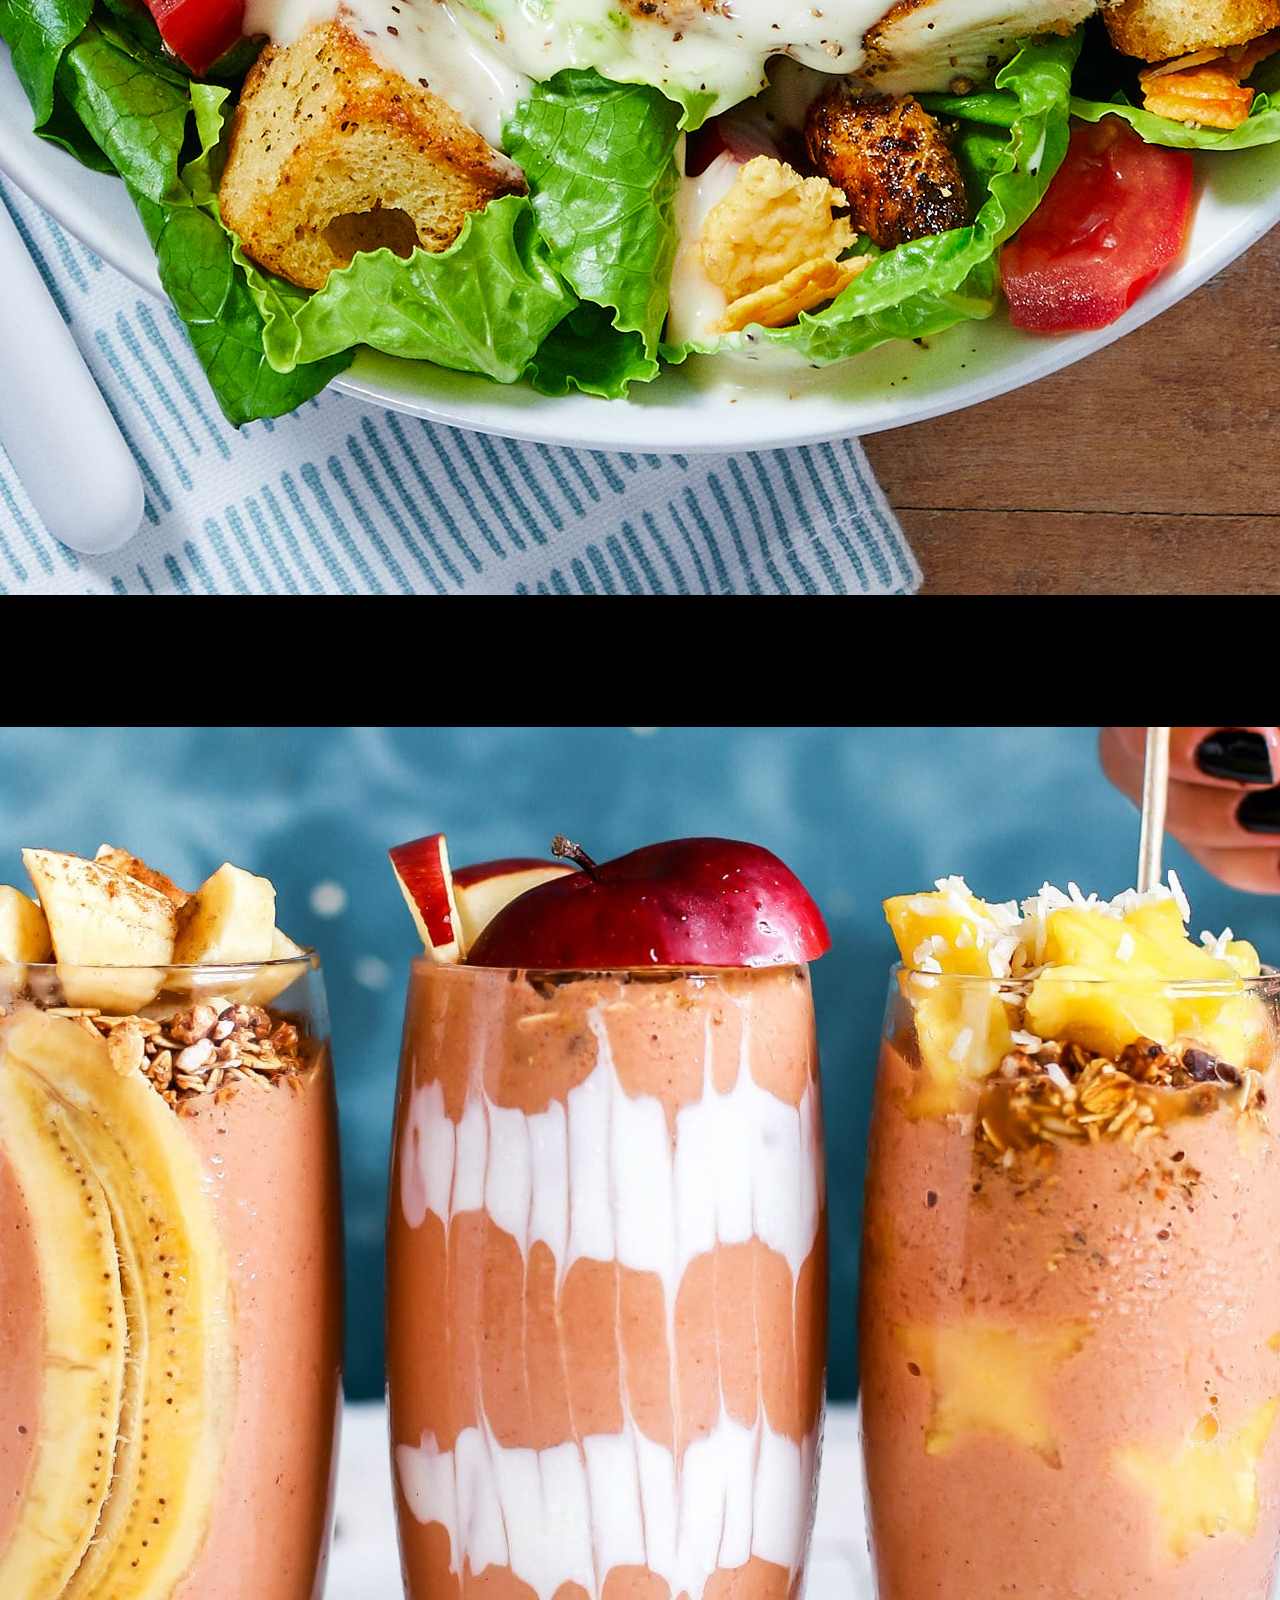
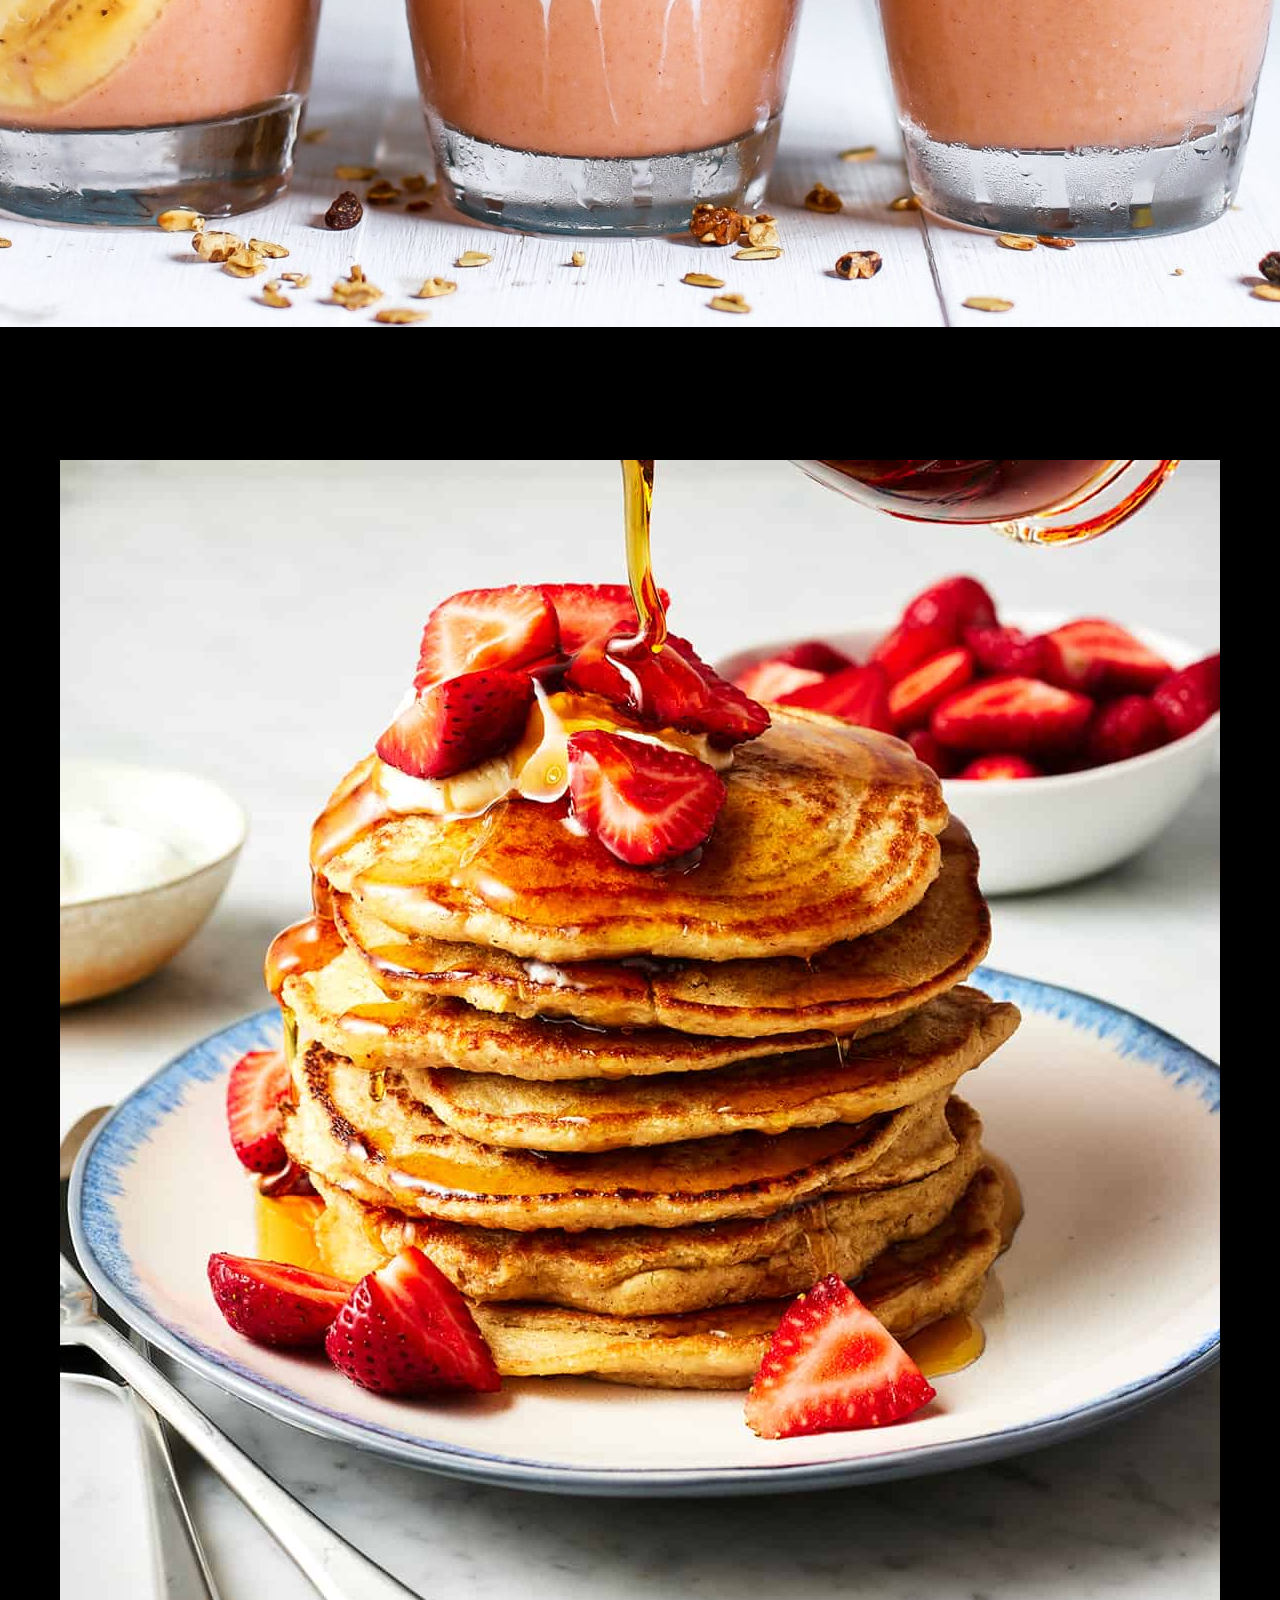
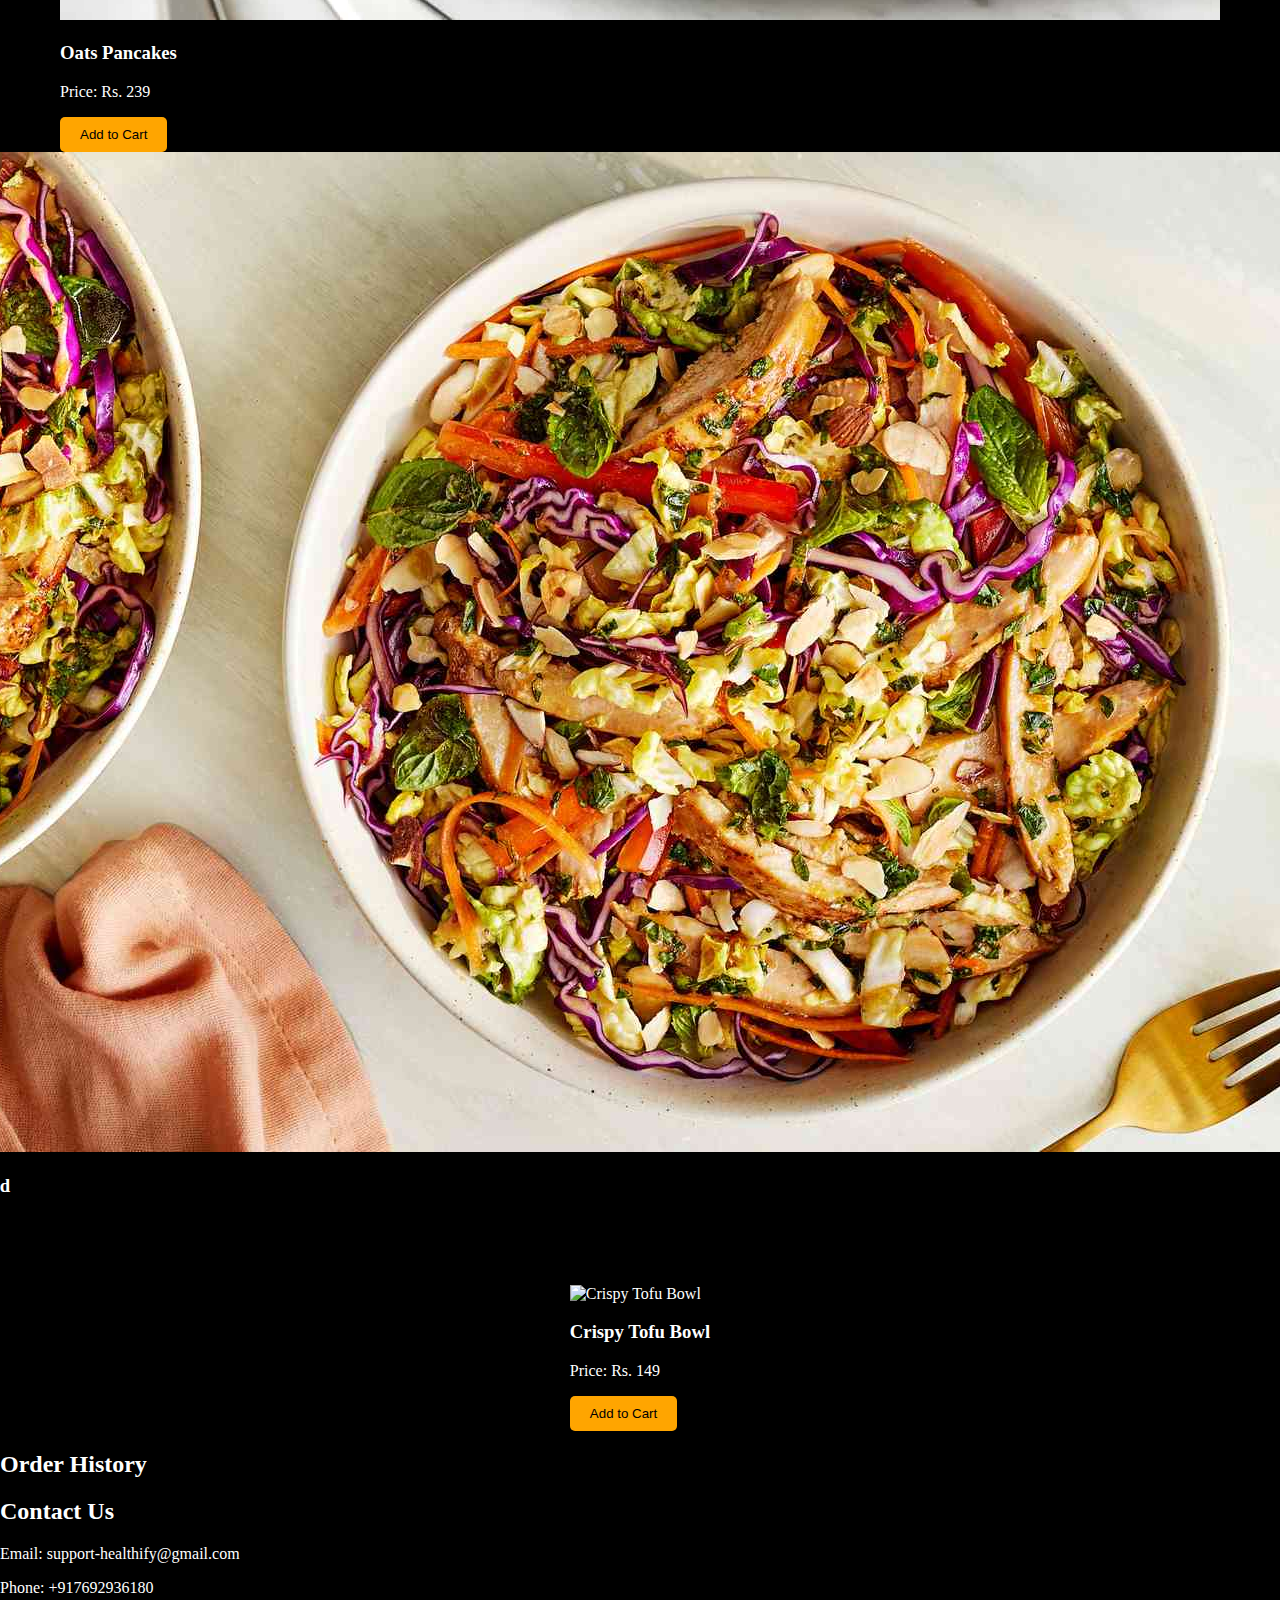
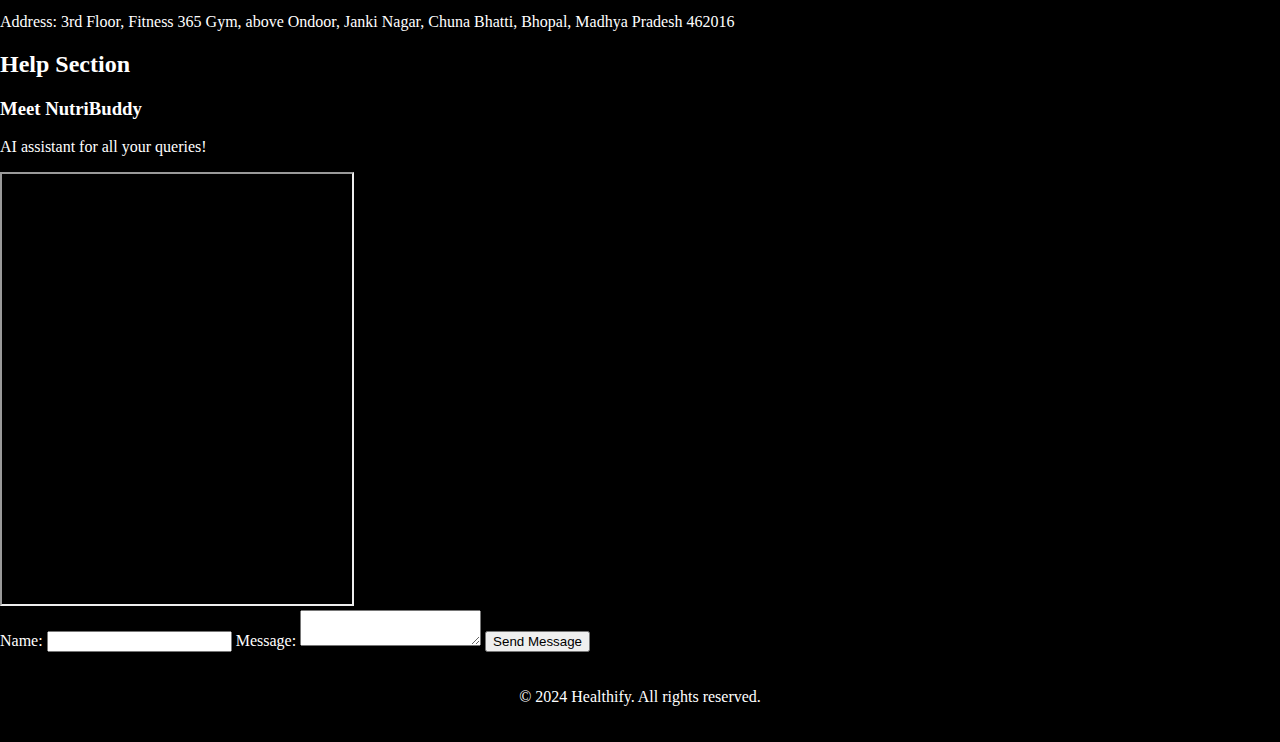
==== commit 0a3e27a0: "Update index.html" ====
--- a/index.html
+++ b/index.html
@@ -3,77 +3,78 @@
 <head>
     <meta charset="UTF-8">
     <meta name="viewport" content="width=device-width, initial-scale=1.0">
-    <link href="https://fonts.googleapis.com/css2?family=Hallo&display=swap" rel="stylesheet">
-    <link href="https://fonts.googleapis.com/css2?family=Pacifico&display=swap" rel="stylesheet">
+    <title>Healthify</title>
     <link rel="stylesheet" href="styles.css">
-    <title>Healthify</title>
+    <link href="https://fonts.googleapis.com/css2?family=Pacifico&family=Trebuchet+MS&family=Chewy&family=Hallo&display=swap" rel="stylesheet">
 </head>
 <body>
     <header>
-        <h1 style="font-family: 'Pacifico', cursive;">Welcome to Healthify</h1>
+        <h1 class="main-title">Welcome to Healthify</h1>
         <p class="healthify-description">Fuel your fitness journey with every bite! At Healthify, we believe healthy eating should be as delicious as it is nutritious. Dive into our fresh menu, crafted to energize your day and tantalize your taste buds. Let's make healthy living a delightful adventure together!</p>
-        <nav>
-            <a href="#menu">Menu</a>
-            <a href="#order-history">Order History</a>
-            <a href="#contact-us">Contact Us</a>
-            <a href="login.html">Login</a>
-            <a href="signup.html">Sign Up</a>
-        </nav>
     </header>
 
+    <nav>
+        <ul>
+            <li><a href="#menu">Menu</a></li>
+            <li><a href="#order-history">Order History</a></li>
+            <li><a href="#contact-us">Contact Us</a></li>
+            <li><a href="#help">Help</a></li>
+        </ul>
+    </nav>
+
     <section id="menu">
-        <h2 style="text-align: center;">Our Menu</h2>
+        <h2 class="menu-title">Our Menu</h2>
         <div class="menu-container">
-            <div class="menu-card">
+            <div class="menu-item">
                 <img src="multigrain-wrap.jpg" alt="Multigrain Wrap">
                 <h3>Multigrain Wraps</h3>
                 <p>Price: Rs. 169</p>
                 <button class="add-to-cart">Add to Cart</button>
             </div>
-            <div class="menu-card">
-                <img src="multigrain-sandwiches.jpg" alt="Multigrain Sandwiches">
+            <div class="menu-item">
+                <img src="multigrain-sandwiches.jpg" alt="Multigrain Sandwich">
                 <h3>Multigrain Sandwiches</h3>
                 <p>Price: Rs. 179</p>
                 <button class="add-to-cart">Add to Cart</button>
             </div>
-            <div class="menu-card">
+            <div class="menu-item">
                 <img src="high-protein-quinoa-salad.jpg" alt="High Protein Quinoa Salad">
                 <h3>High Protein Quinoa Salad</h3>
                 <p>Price: Rs. 139</p>
                 <button class="add-to-cart">Add to Cart</button>
             </div>
-            <div class="menu-card">
+            <div class="menu-item">
                 <img src="chicken-teriyaki-salad.jpg" alt="Chicken Teriyaki Salad">
                 <h3>Chicken Teriyaki Salad</h3>
                 <p>Price: Rs. 249</p>
                 <button class="add-to-cart">Add to Cart</button>
             </div>
-            <div class="menu-card">
+            <div class="menu-item">
                 <img src="chicken-caesar-salad.jpg" alt="Chicken Caesar Salad">
                 <h3>Chicken Caesar Salad</h3>
                 <p>Price: Rs. 259</p>
                 <button class="add-to-cart">Add to Cart</button>
             </div>
-            <div class="menu-card">
+            <div class="menu-item">
                 <img src="protein-smoothie.jpg" alt="Protein Smoothie">
                 <h3>Protein Smoothie</h3>
                 <p>Price: Rs. 149</p>
                 <button class="add-to-cart">Add to Cart</button>
             </div>
-            <div class="menu-card">
+            <div class="menu-item">
                 <img src="oatmeal-pancakes.jpg" alt="Oats Pancakes">
                 <h3>Oats Pancakes</h3>
                 <p>Price: Rs. 239</p>
                 <button class="add-to-cart">Add to Cart</button>
             </div>
-            <div class="menu-card">
+            <div class="menu-item">
                 <img src="crunchy-salad.jpg" alt="Crunchy Salad">
                 <h3>Crunchy Salad</h3>
                 <p>Price: Rs. 119</p>
                 <button class="add-to-cart">Add to Cart</button>
             </div>
-            <div class="menu-card">
-                <img src="tofu.jpg" alt="Crispy Tofu Bowl">
+            <div class="menu-item">
+                <img src="crispy-tofu-bowl.jpg" alt="Crispy Tofu Bowl">
                 <h3>Crispy Tofu Bowl</h3>
                 <p>Price: Rs. 149</p>
                 <button class="add-to-cart">Add to Cart</button>
@@ -81,27 +82,32 @@
         </div>
     </section>
 
+    <section id="order-history">
+        <h2>Order History</h2>
+        <!-- Order history will be populated here -->
+    </section>
+
+    <section id="contact-us">
+        <h2>Contact Us</h2>
+        <p>Email: support-healthify@gmail.com</p>
+        <p>Phone: +917692936180</p>
+        <p>Address: 3rd Floor, Fitness 365 Gym, above Ondoor, Janki Nagar, Chuna Bhatti, Bhopal, Madhya Pradesh 462016</p>
+    </section>
+
     <section id="help">
         <h2>Help Section</h2>
-        <div class="help-container">
-            <div class="nutribuddy">
-                <h3 style="font-family: 'Pacifico', cursive;">Meet NutriBuddy</h3>
-                <p>AI assistant for all your queries!</p>
-                <iframe allow="microphone;" width="350" height="430" src="https://console.dialogflow.com/api-client/demo/embedded/d4cea888-ce0e-45dc-a642-20c0c43af177"></iframe>
-            </div>
-            <div class="contact-us">
-                <h3>Contact Us</h3>
-                <form id="contact-form">
-                    <input type="text" placeholder="Name" required>
-                    <input type="email" placeholder="Email" required>
-                    <textarea placeholder="Message" required></textarea>
-                    <button type="submit">Send</button>
-                </form>
-                <p>Email: support-healthify@gmail.com</p>
-                <p>Phone: +917692936180</p>
-                <p>Address: 3rd Floor, Fitness 365 Gym, above Ondoor, Janki Nagar, Chuna Bhatti, Bhopal, Madhya Pradesh 462016</p>
-            </div>
+        <div class="nutribuddy-section">
+            <h3>Meet NutriBuddy</h3>
+            <p>AI assistant for all your queries!</p>
+            <iframe allow="microphone;" width="350" height="430" src="https://console.dialogflow.com/api-client/demo/embedded/d4cea888-ce0e-45dc-a642-20c0c43af177"></iframe>
         </div>
+        <form class="contact-form">
+            <label for="name">Name:</label>
+            <input type="text" id="name" required>
+            <label for="message">Message:</label>
+            <textarea id="message" required></textarea>
+            <button type="submit">Send Message</button>
+        </form>
     </section>
 
     <footer>
--- a/styles.css
+++ b/styles.css
@@ -1,7 +1,7 @@
 body {
     background-color: black; /* Set background color to black */
     color: white; /* Set font color to white */
-    font-family: 'Hallo', sans-serif; /* Set font to Hallo */
+    font-family: 'Chewy', cursive; /* Set font to Hallo */
     margin: 0;
     padding: 0;
 }
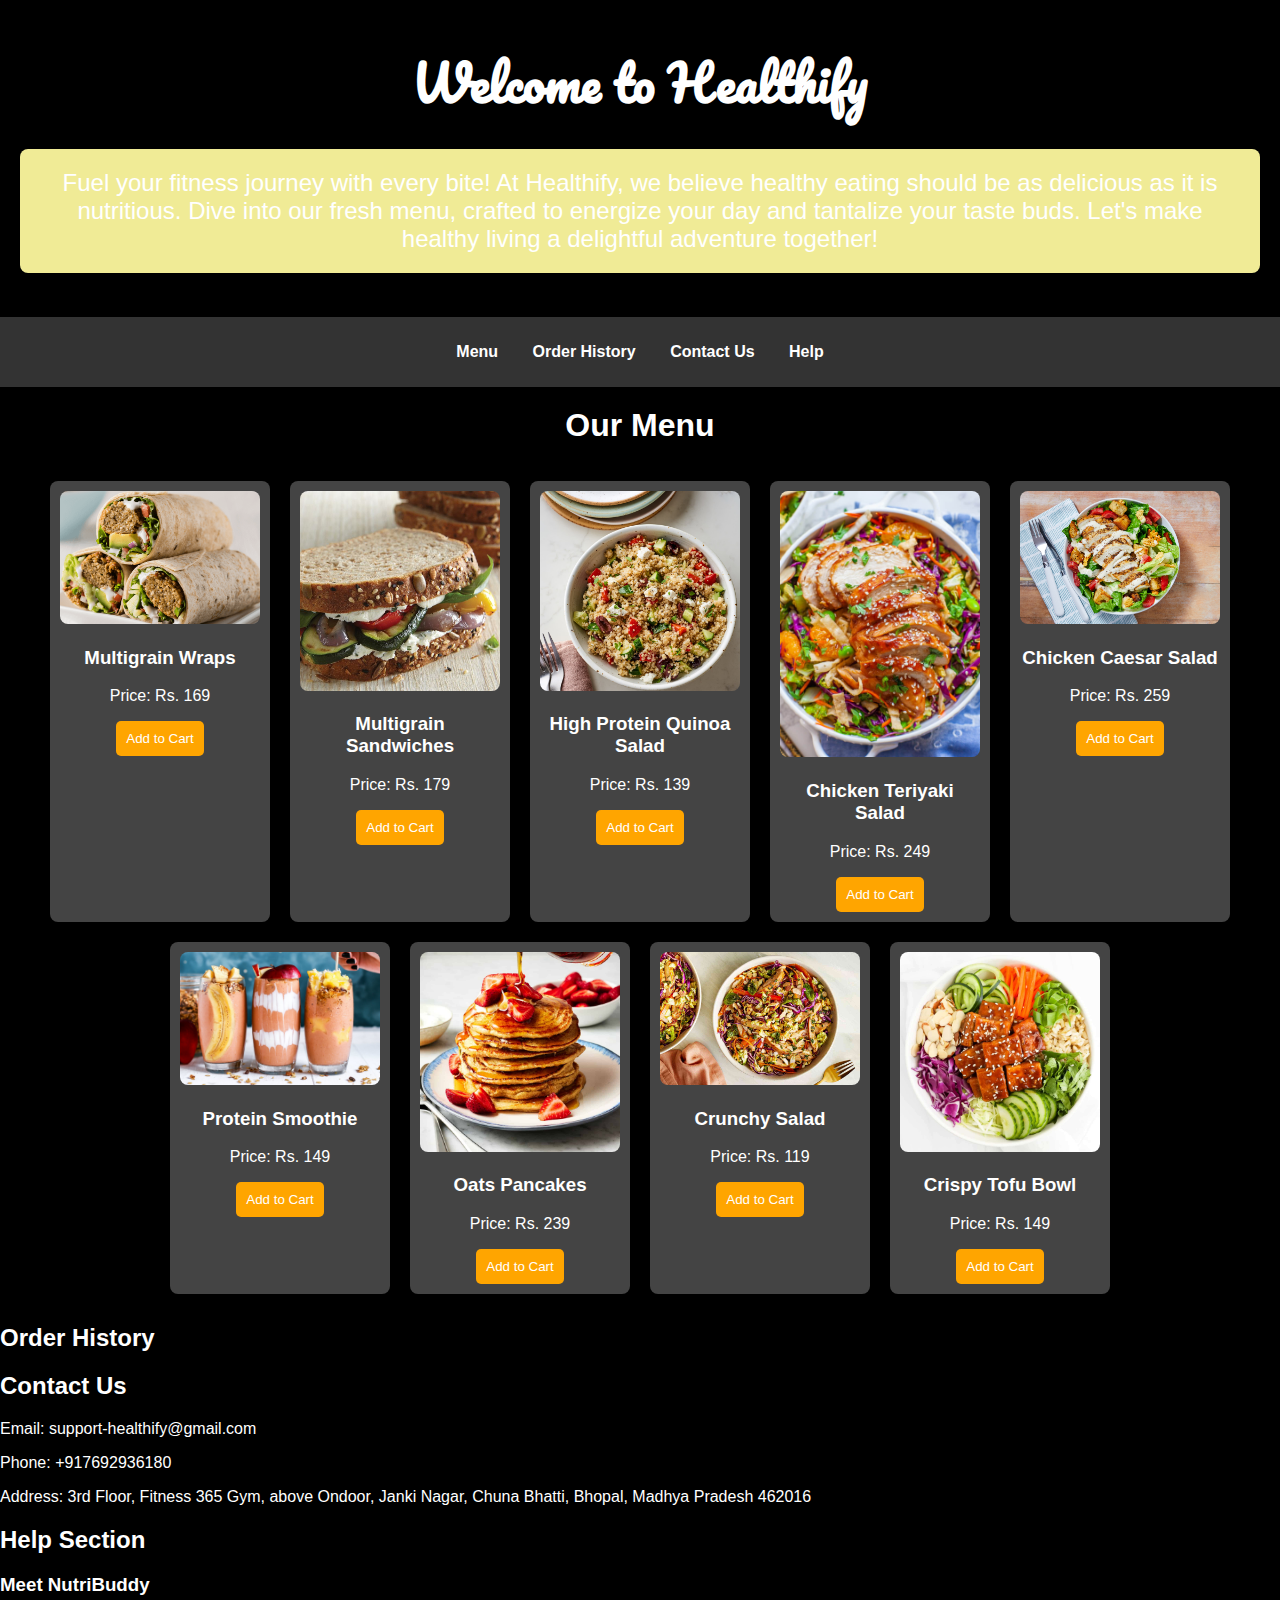
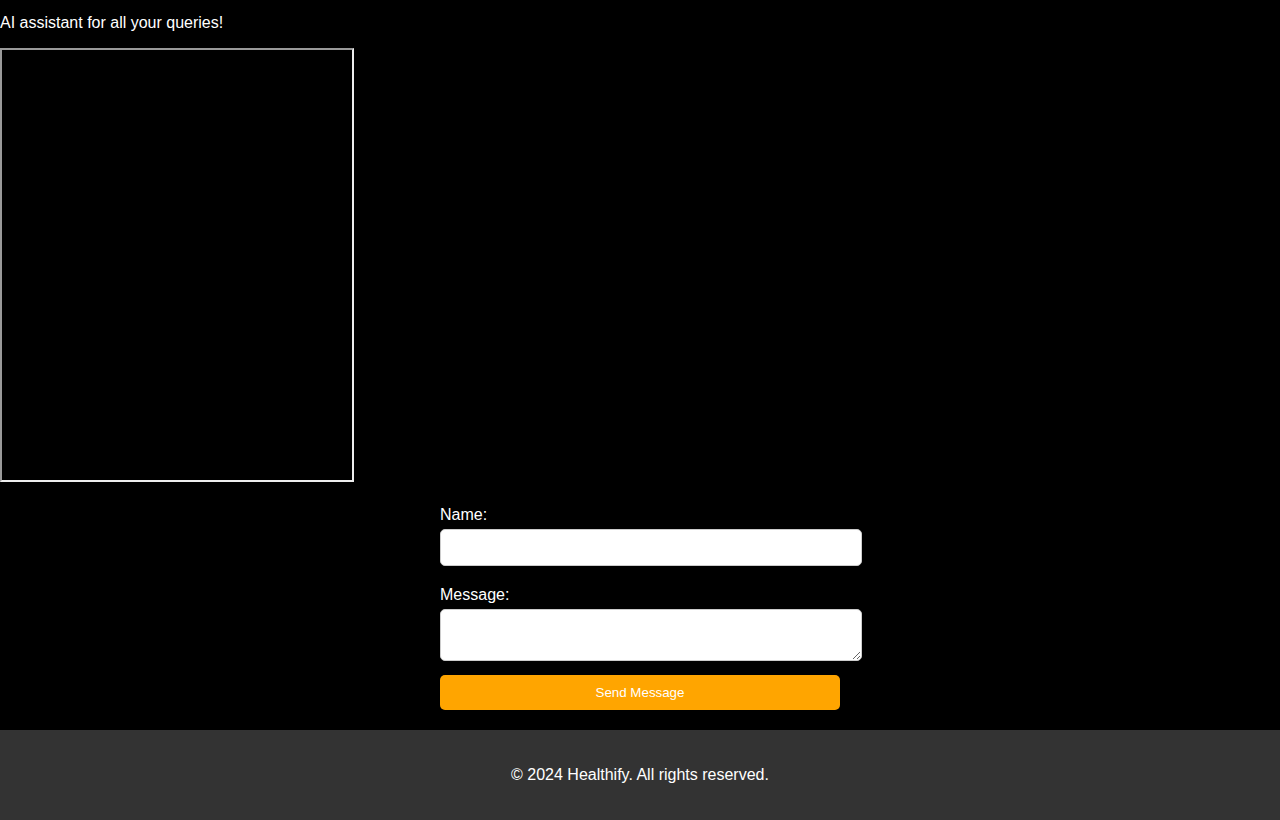
==== commit 76cf1f17: "Update index.html" ====
--- a/index.html
+++ b/index.html
@@ -74,7 +74,7 @@
                 <button class="add-to-cart">Add to Cart</button>
             </div>
             <div class="menu-item">
-                <img src="crispy-tofu-bowl.jpg" alt="Crispy Tofu Bowl">
+                <img src="tofu-bowl.jpg" alt="Crispy Tofu Bowl">
                 <h3>Crispy Tofu Bowl</h3>
                 <p>Price: Rs. 149</p>
                 <button class="add-to-cart">Add to Cart</button>
--- a/styles.css
+++ b/styles.css
@@ -1,9 +1,8 @@
 body {
-    background-color: black; /* Set background color to black */
-    color: white; /* Set font color to white */
-    font-family: 'Chewy', cursive; /* Set font to Hallo */
     margin: 0;
-    padding: 0;
+    font-family: 'Trebuchet MS', sans-serif;
+    background-color: black;
+    color: white;
 }
 
 header {
@@ -11,16 +10,53 @@
     padding: 20px;
 }
 
-nav a {
-    color: white;
-    margin: 0 15px;
-    text-decoration: none;
-}
-
-h1 {
+.main-title {
     font-family: 'Pacifico', cursive;
     font-size: 3rem;
     animation: fadeIn 1.5s ease-in-out, bounce 2s infinite;
+    margin: 20px 0;
+}
+
+.healthify-description {
+    font-family: 'Trebuchet MS', sans-serif;
+    font-size: 1.5rem;
+    color: white;
+    background-color: #F0EB96; /* Light orange background */
+    padding: 20px;
+    border-radius: 8px;
+}
+
+nav {
+    text-align: center;
+    background-color: #333;
+    padding: 10px 0;
+}
+
+nav ul {
+    list-style-type: none;
+    padding: 0;
+}
+
+nav ul li {
+    display: inline;
+    margin: 0 15px;
+}
+
+nav a {
+    color: white;
+    text-decoration: none;
+    font-weight: bold;
+    transition: color 0.3s;
+}
+
+nav a:hover {
+    color: #F0EB96; /* Light orange on hover */
+}
+
+.menu-title {
+    text-align: center;
+    font-size: 2rem;
+    margin-top: 20px;
 }
 
 .menu-container {
@@ -29,55 +65,99 @@
     justify-content: center;
 }
 
-.menu-card {
-    background-color: #1c1c1c; /* Darker card background */
-    border: 1px solid #333;
-    border-radius: 10px;
+.menu-item {
+    background-color: #444;
+    border-radius: 8px;
+    margin: 10px;
+    padding: 10px;
+    text-align: center;
     width: 200px;
-    margin: 15px;
-    text-align: center;
-    padding: 10px;
-    transition: transform 0.3s; /* Animation on hover */
+    transition: transform 0.3s;
 }
 
-.menu-card:hover {
-    transform: scale(1.05); /* Scale effect on hover */
+.menu-item:hover {
+    transform: scale(1.05);
 }
 
-.menu-card img {
-    width: 100%; /* Make images responsive */
-    border-radius: 10px 10px 0 0;
+.menu-item img {
+    width: 100%;
+    height: auto;
+    border-radius: 8px;
 }
 
-.add-to-cart {
-    background-color: orange; /* Orange buttons */
-    color: black;
+button.add-to-cart {
+    background-color: orange;
+    color: white;
     border: none;
+    padding: 10px;
     border-radius: 5px;
-    padding: 10px 20px;
     cursor: pointer;
-    transition: background-color 0.3s, transform 0.3s;
+    transition: background-color 0.3s;
 }
 
-.add-to-cart:hover {
-    background-color: #ff7f50; /* Lighter orange on hover */
-    transform: translateY(-2px);
-}
-
-.help-container {
-    display: flex;
-    justify-content: space-between;
-}
-
-.nutribuddy {
-    width: 50%;
-}
-
-.contact-us {
-    width: 45%;
+button.add-to-cart:hover {
+    background-color: darkorange; /* Darker orange on hover */
 }
 
 footer {
     text-align: center;
     padding: 20px;
+    background-color: #333;
 }
+
+.contact-form {
+    margin: 20px auto;
+    max-width: 400px;
+    text-align: left;
+}
+
+.contact-form label {
+    display: block;
+    margin: 10px 0 5px;
+}
+
+.contact-form input,
+.contact-form textarea {
+    width: 100%;
+    padding: 10px;
+    margin-bottom: 10px;
+    border: 1px solid #ccc;
+    border-radius: 5px;
+}
+
+.contact-form button {
+    background-color: orange;
+    color: white;
+    border: none;
+    padding: 10px;
+    border-radius: 5px;
+    cursor: pointer;
+    width: 100%;
+    transition: background-color 0.3s;
+}
+
+.contact-form button:hover {
+    background-color: darkorange; /* Darker orange on hover */
+}
+
+/* Animation Styles */
+@keyframes fadeIn {
+    from {
+        opacity: 0;
+    }
+    to {
+        opacity: 1;
+    }
+}
+
+@keyframes bounce {
+    0%, 20%, 50%, 80%, 100% {
+        transform: translateY(0);
+    }
+    40% {
+        transform: translateY(-30px);
+    }
+    60% {
+        transform: translateY(-15px);
+    }
+}
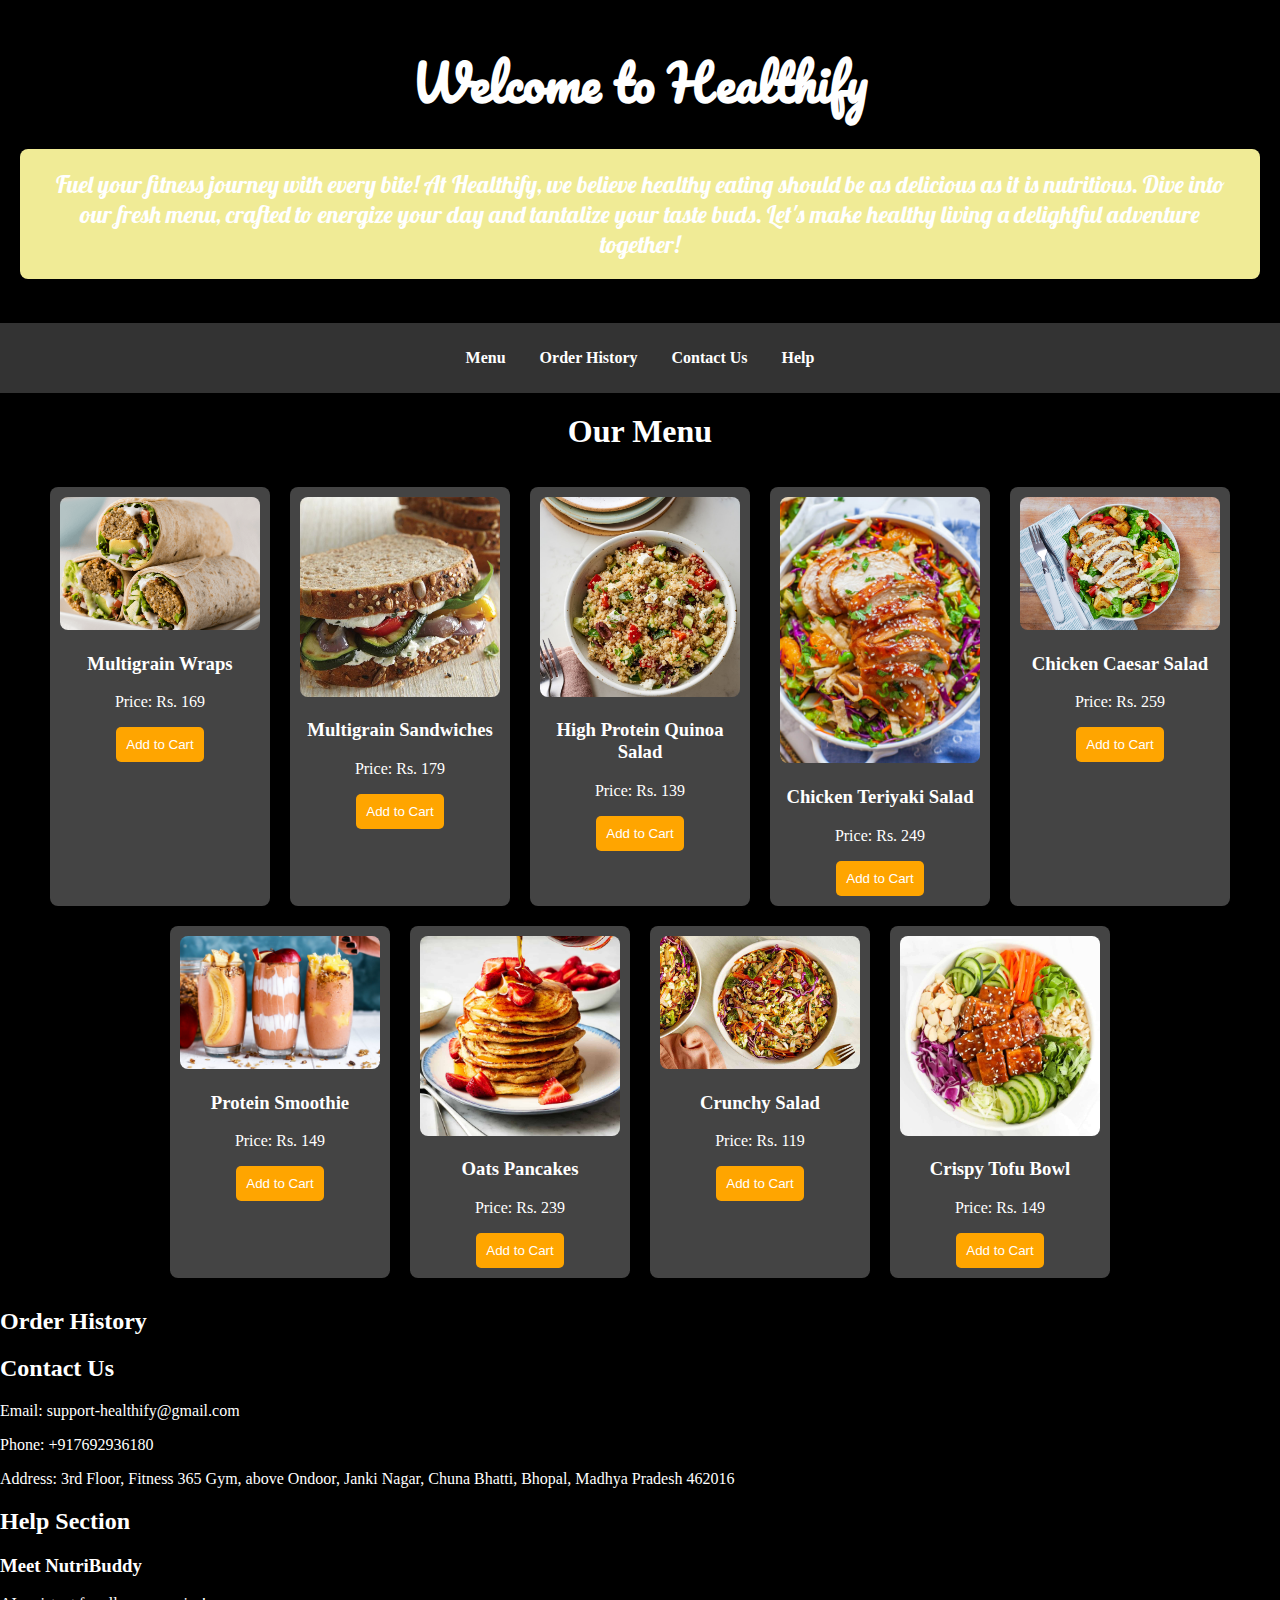
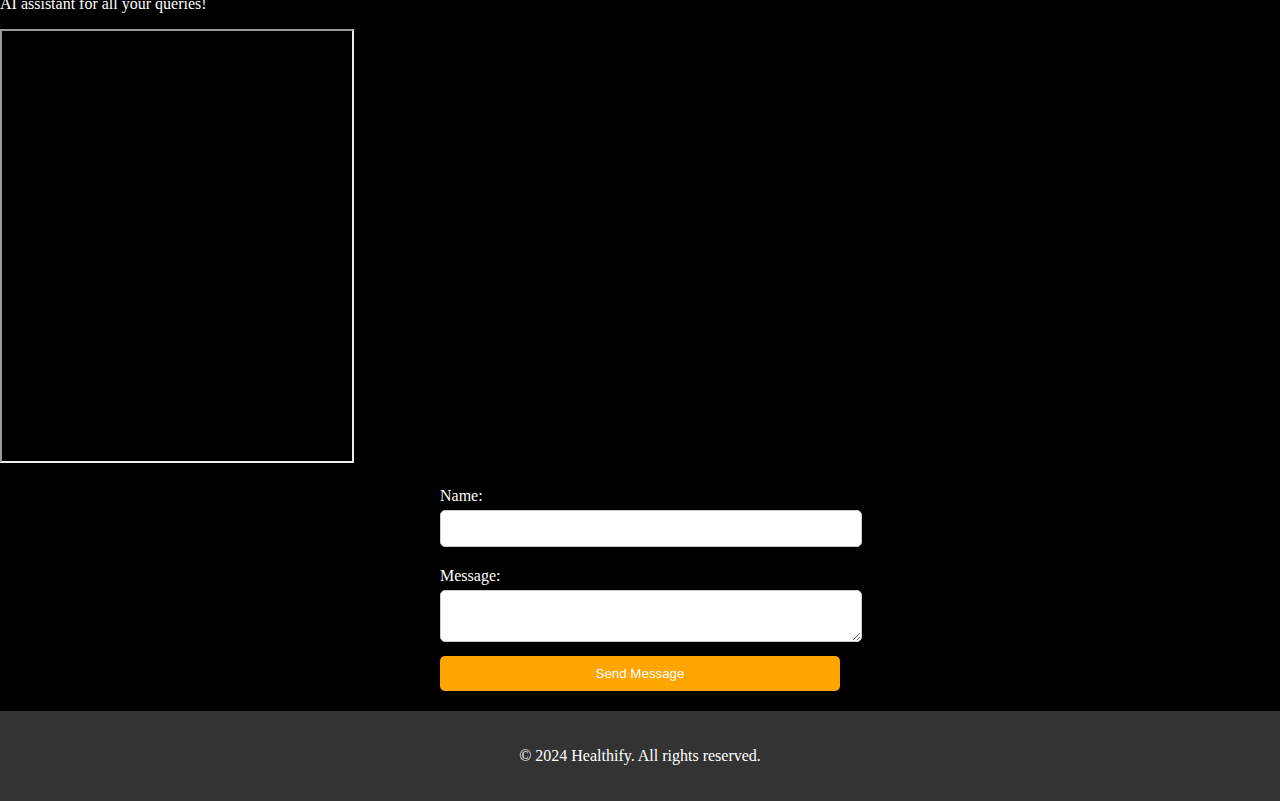
==== commit 42d13be2: "Update index.html" ====
--- a/index.html
+++ b/index.html
@@ -6,6 +6,8 @@
     <title>Healthify</title>
     <link rel="stylesheet" href="styles.css">
     <link href="https://fonts.googleapis.com/css2?family=Pacifico&family=Trebuchet+MS&family=Chewy&family=Hallo&display=swap" rel="stylesheet">
+    <link href="https://fonts.googleapis.com/css2?family=Lobster&display=swap" rel="stylesheet">
+
 </head>
 <body>
     <header>
--- a/styles.css
+++ b/styles.css
@@ -1,6 +1,6 @@
 body {
     margin: 0;
-    font-family: 'Trebuchet MS', sans-serif;
+    font-family: 'Caveat', cursive;
     background-color: black;
     color: white;
 }
@@ -18,7 +18,7 @@
 }
 
 .healthify-description {
-    font-family: 'Trebuchet MS', sans-serif;
+    font-family: 'Lobster', cursive;
     font-size: 1.5rem;
     color: white;
     background-color: #F0EB96; /* Light orange background */
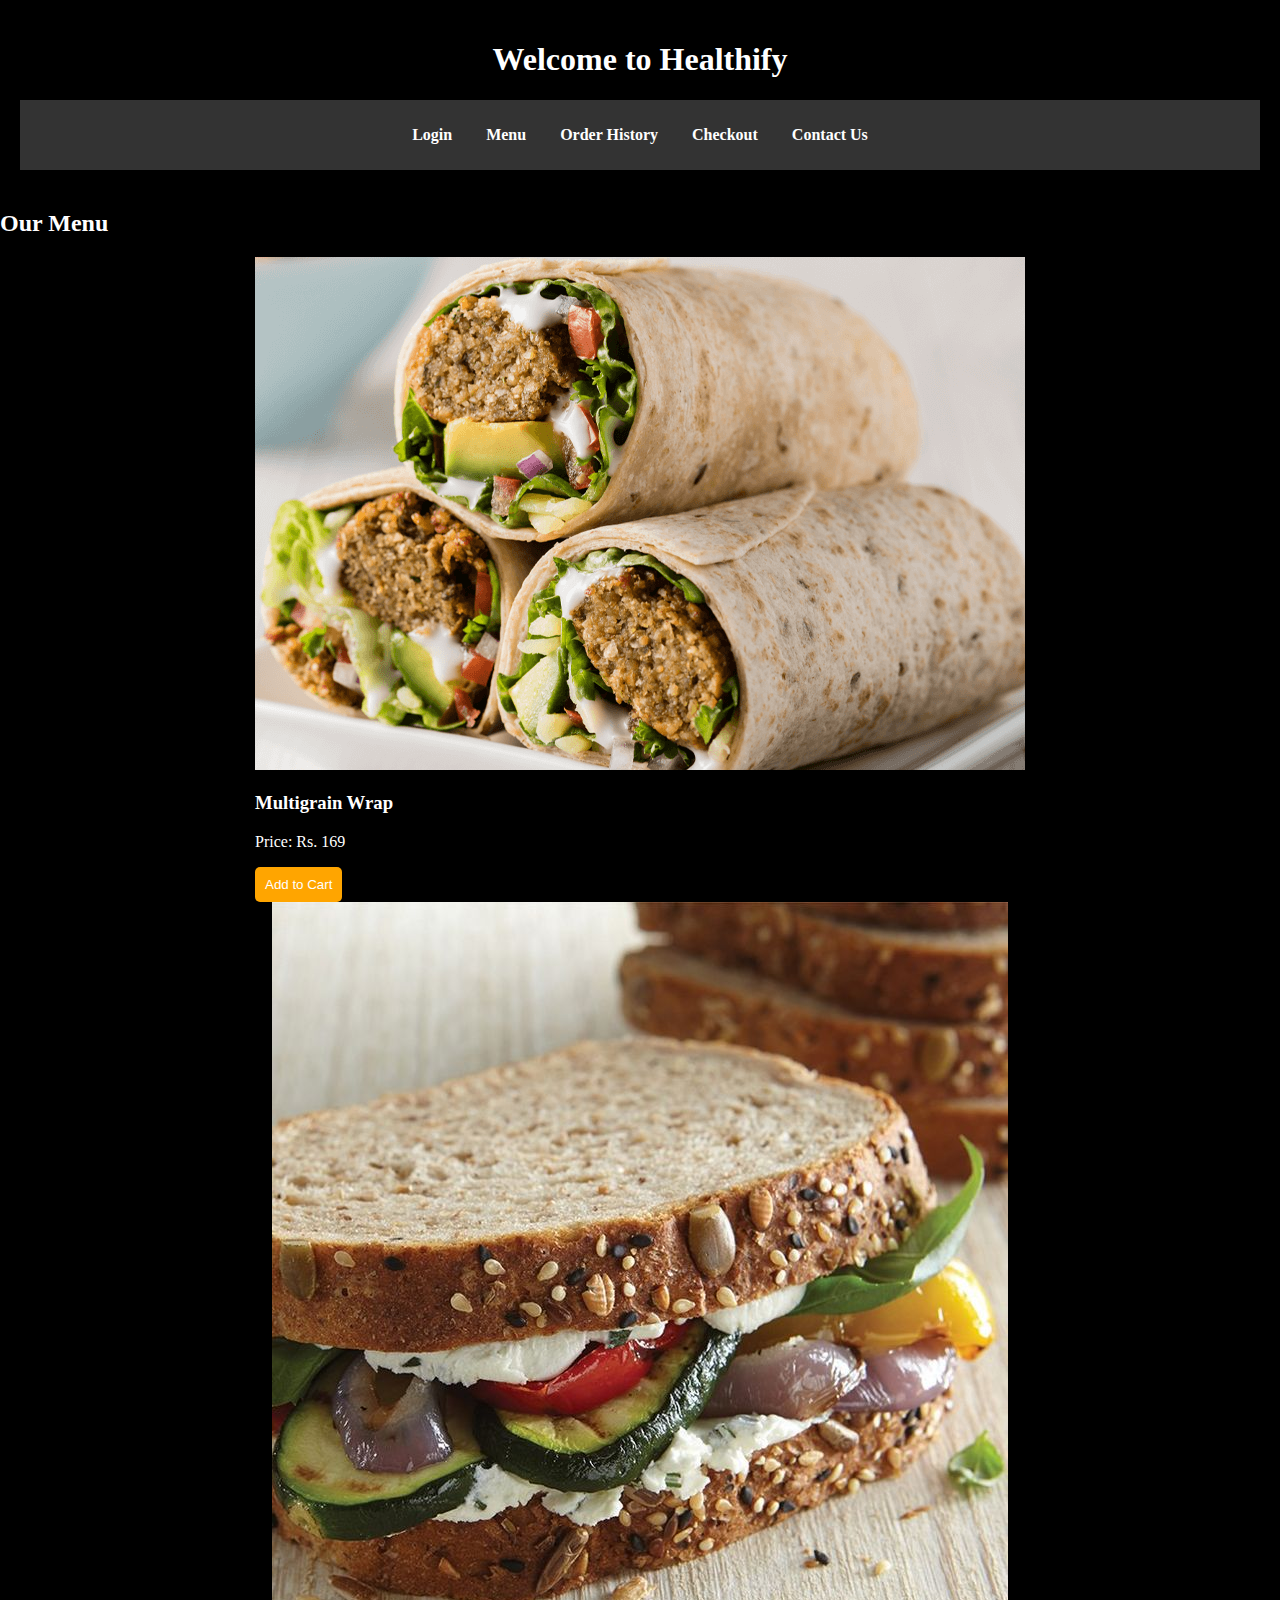
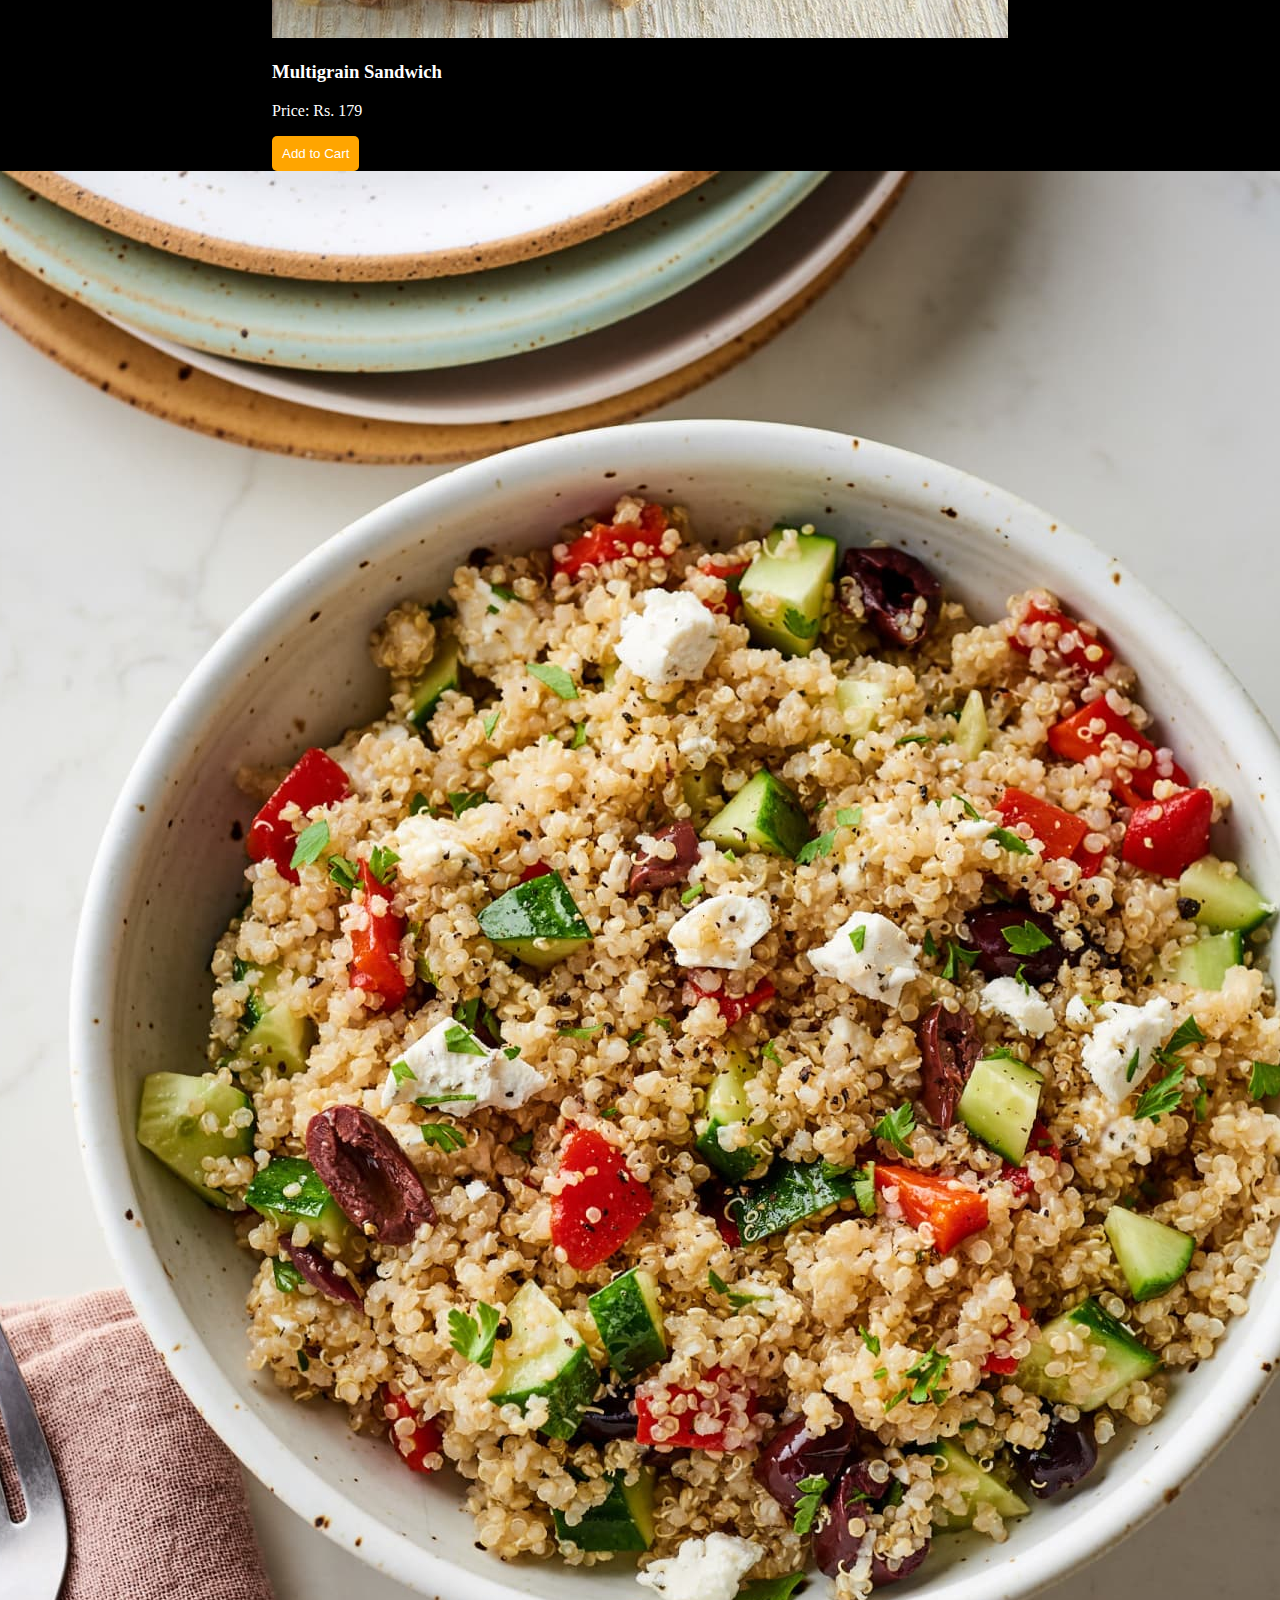
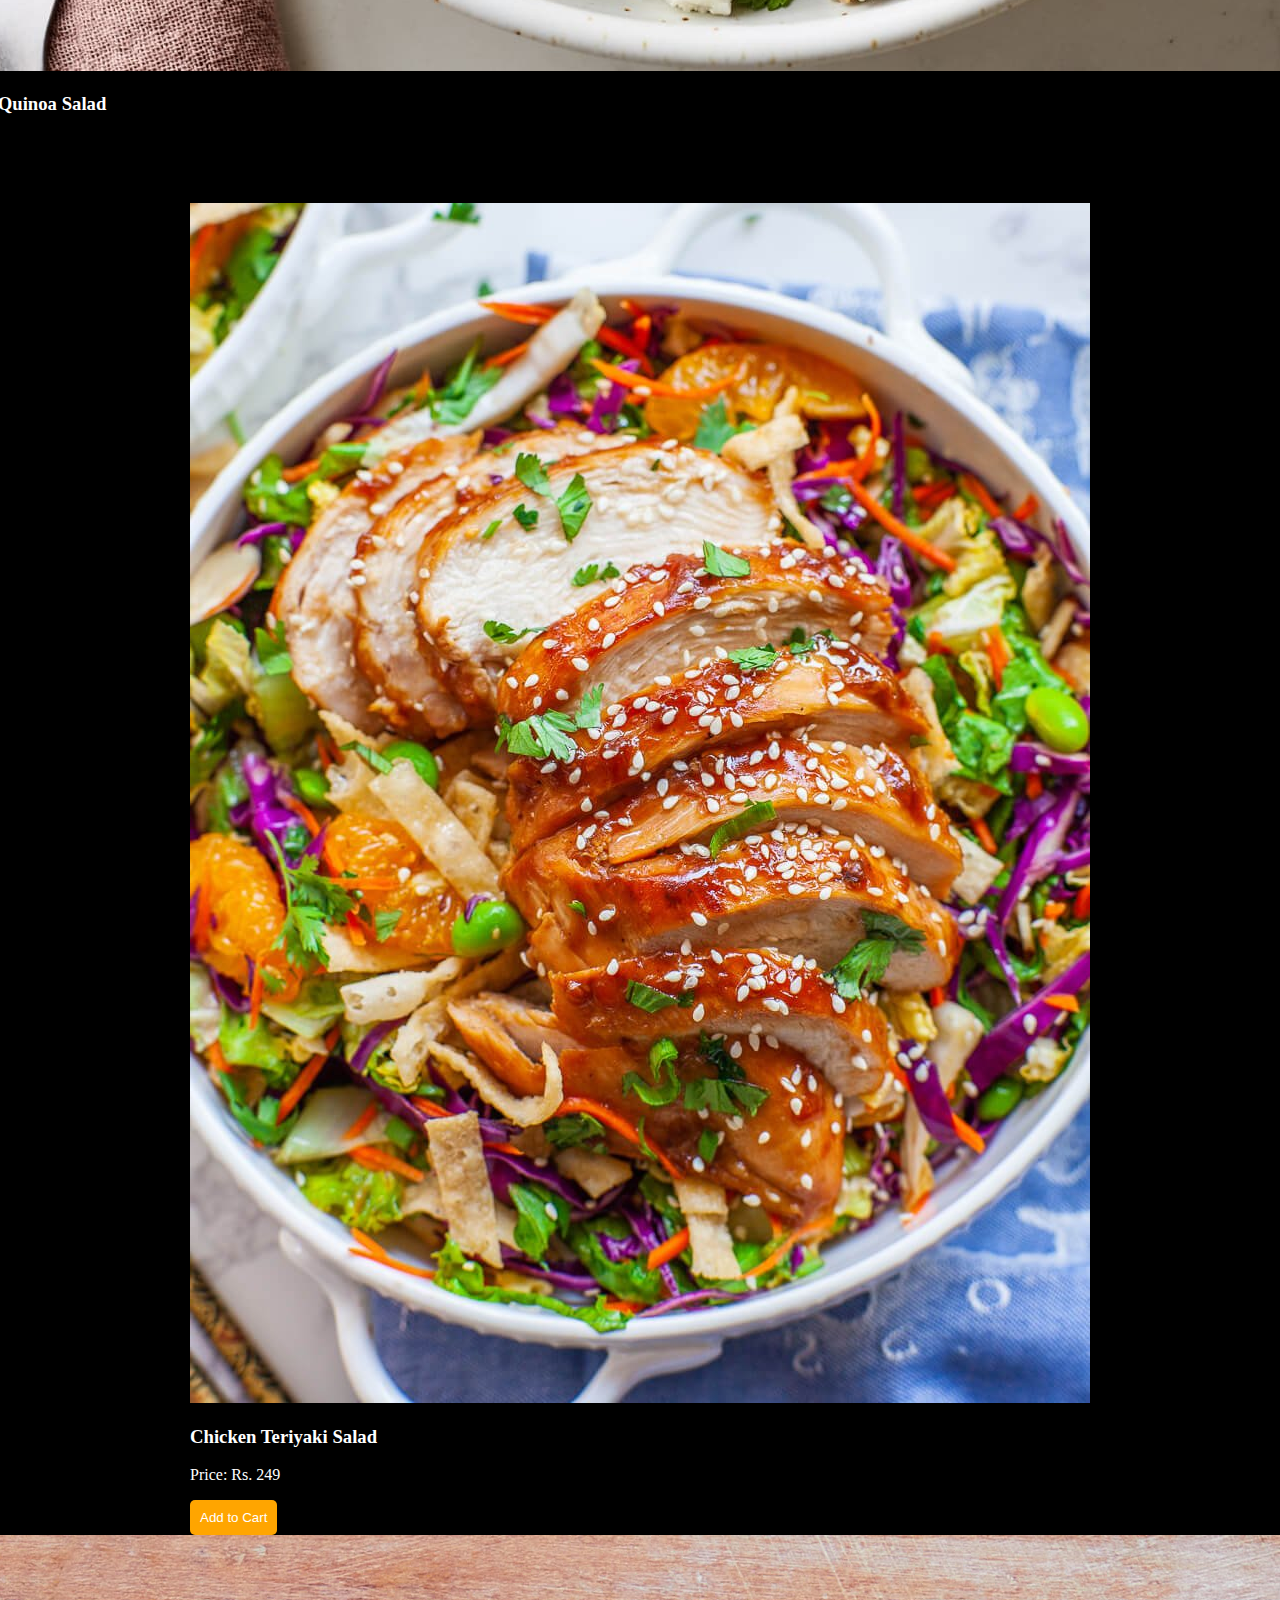
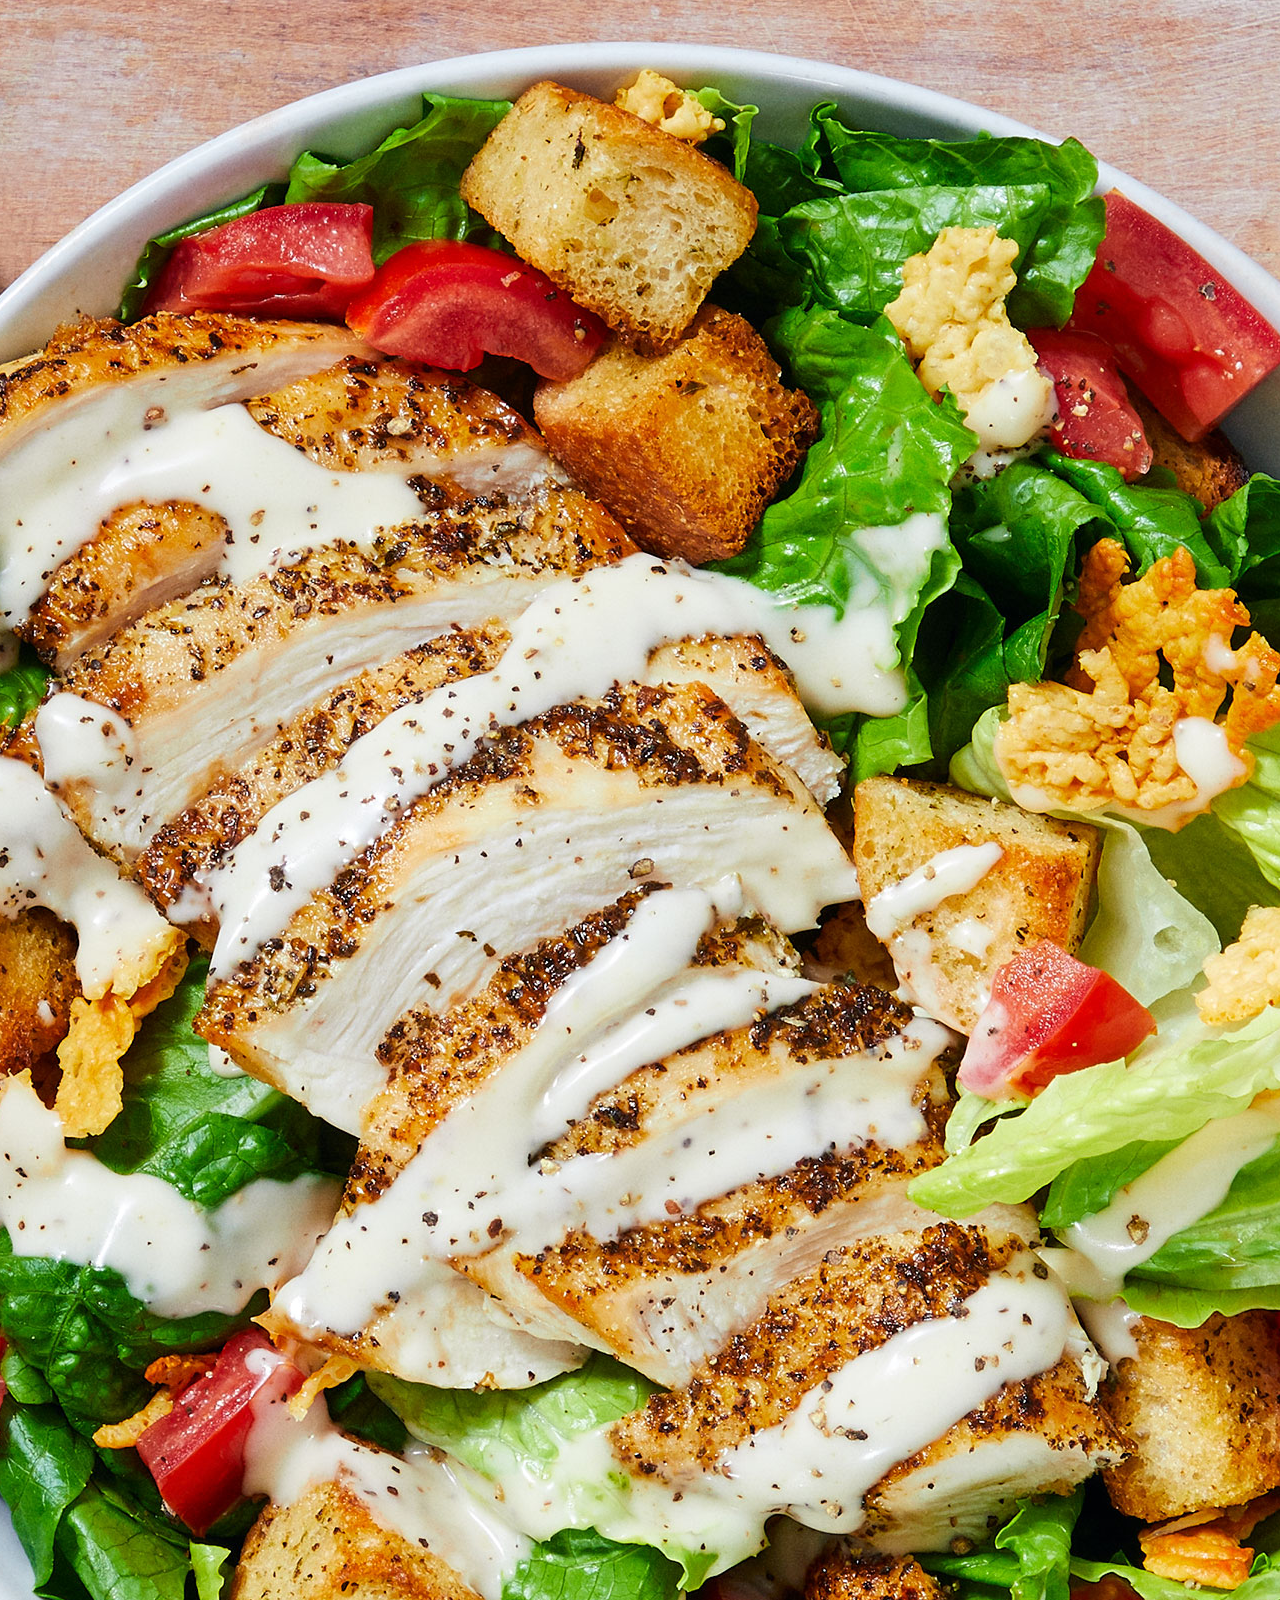
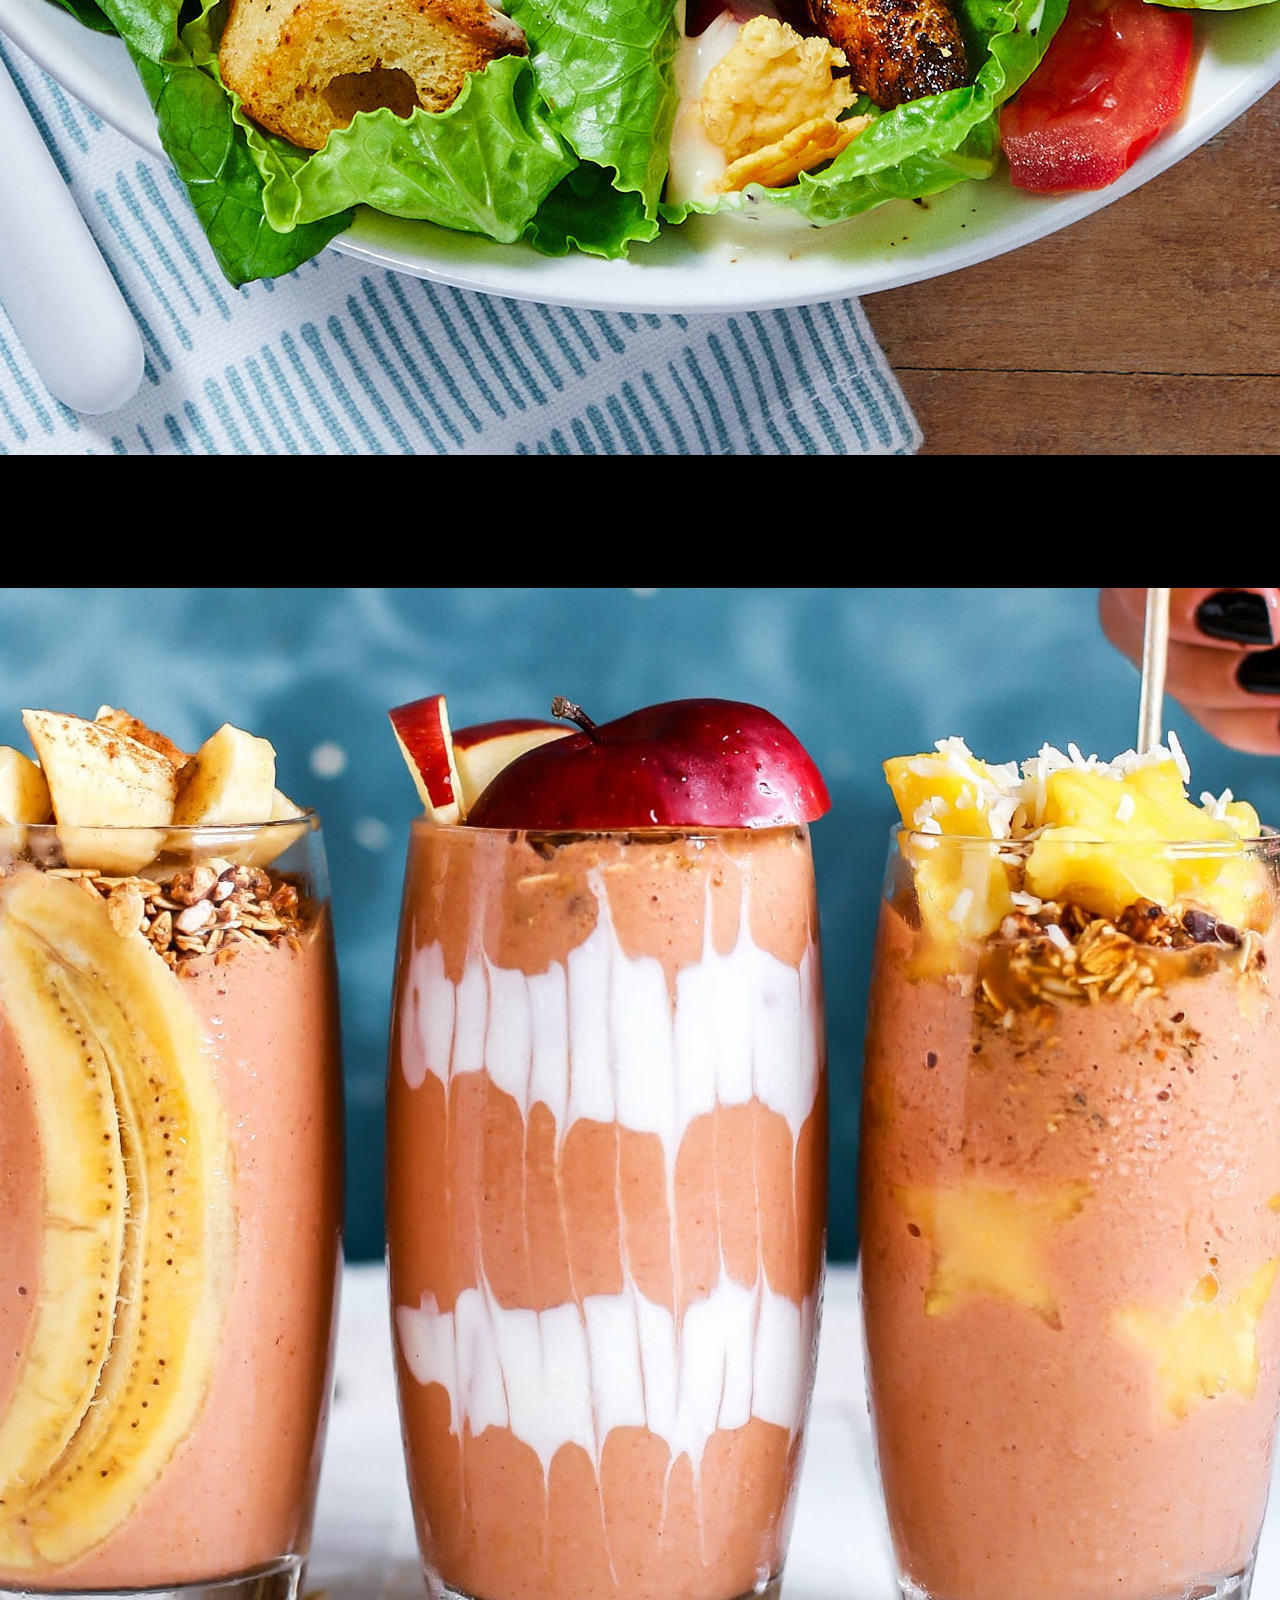
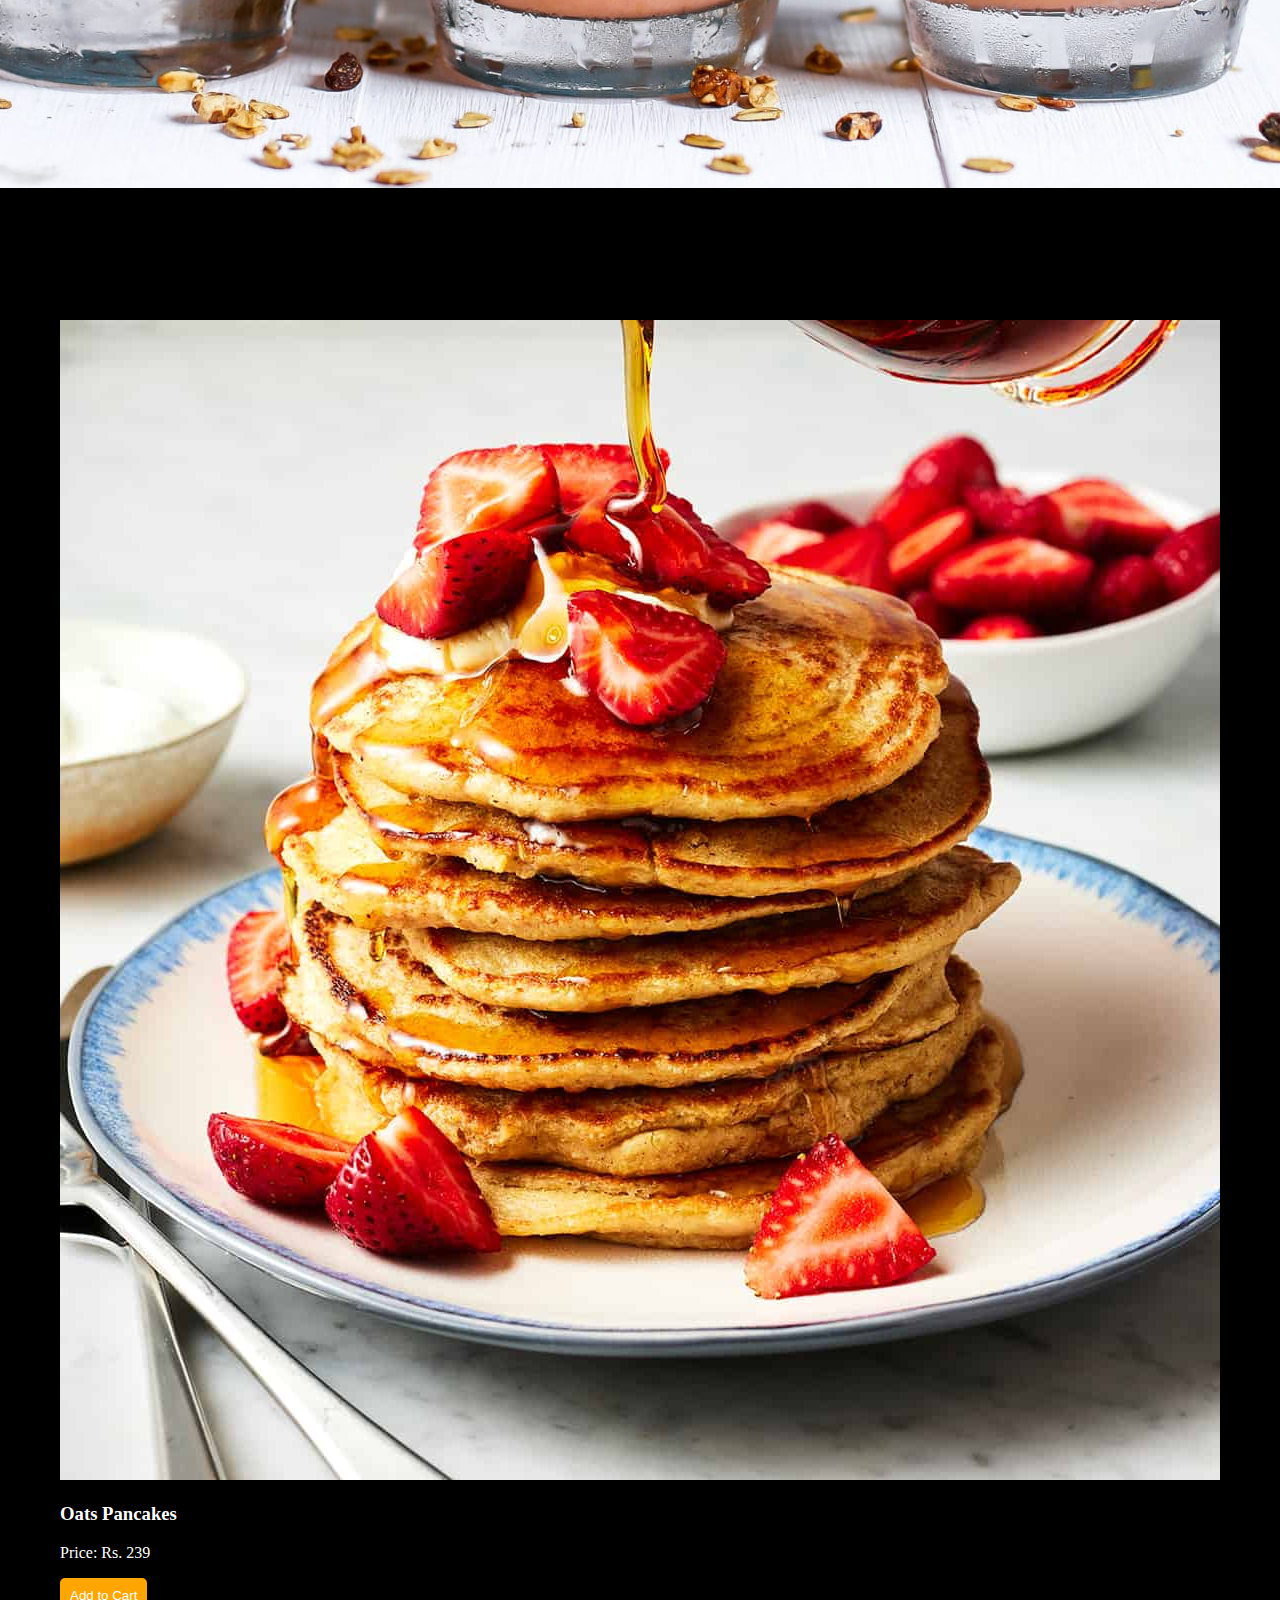
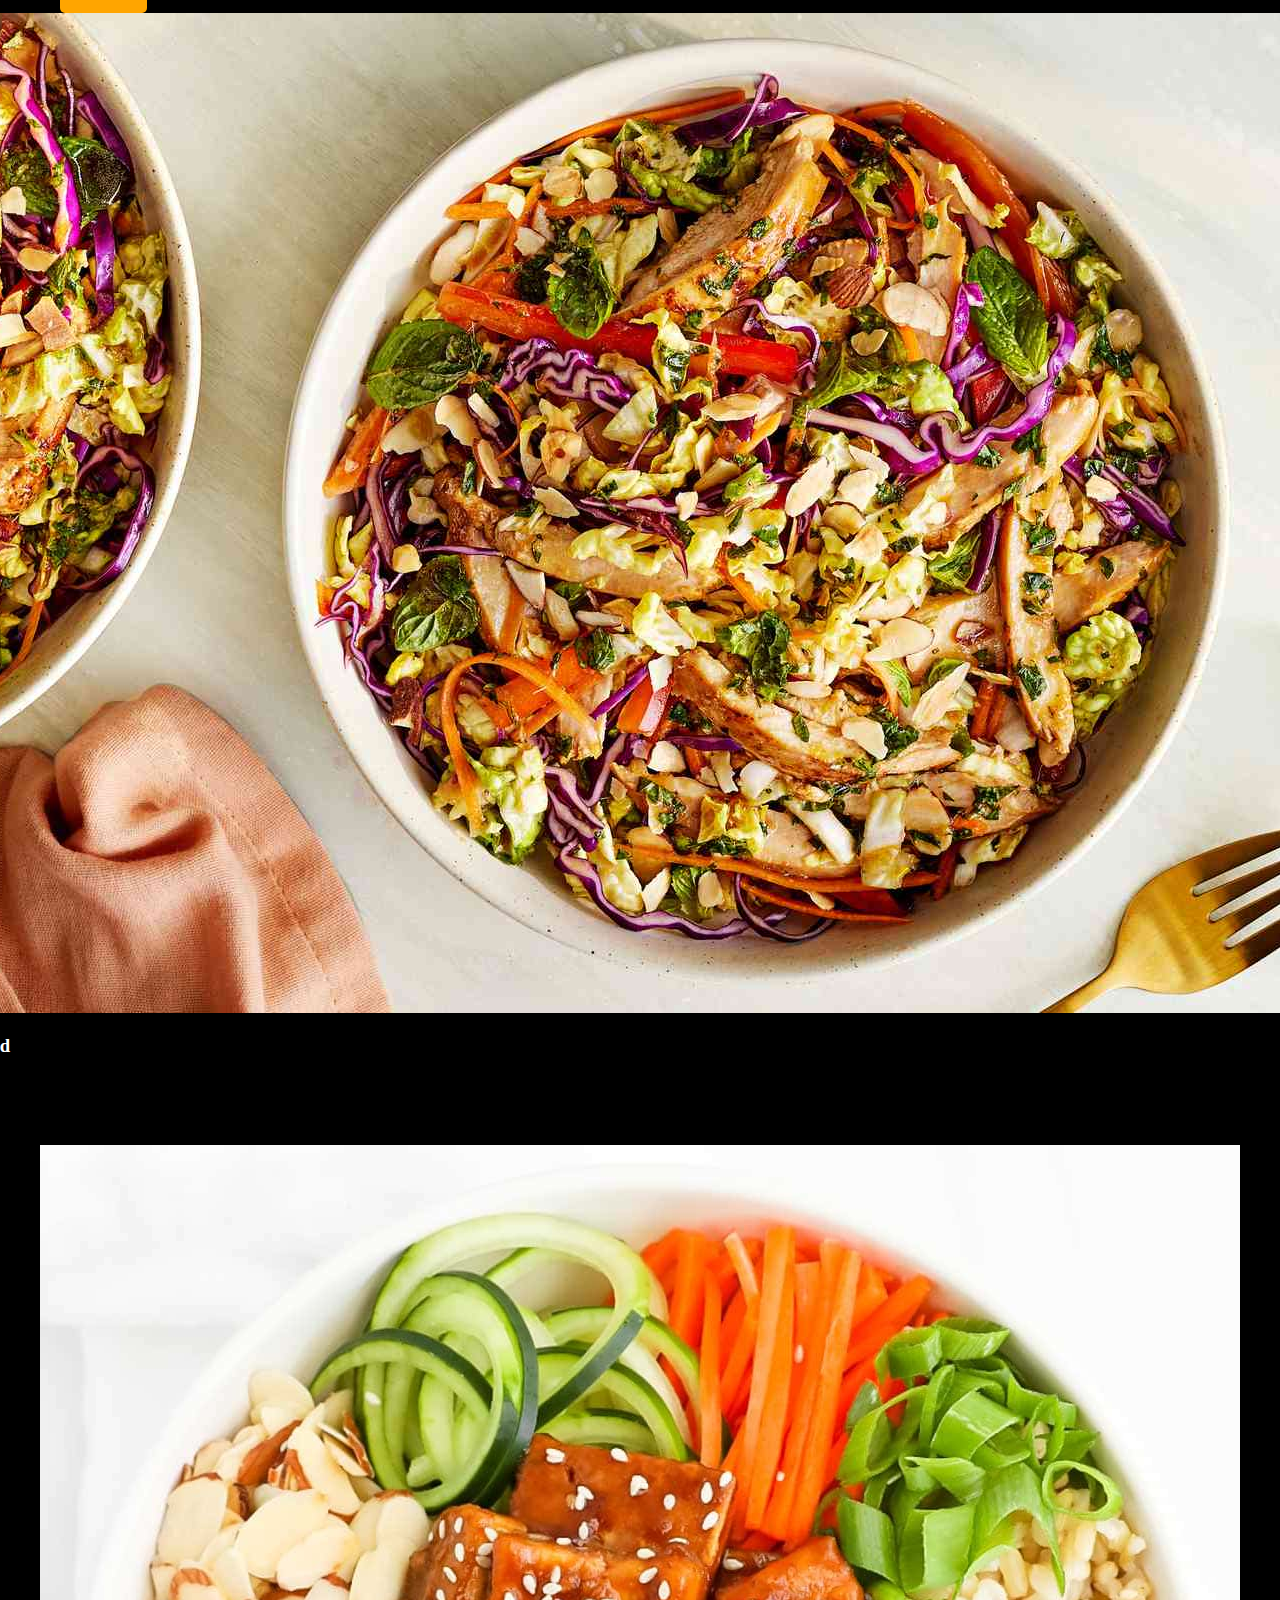
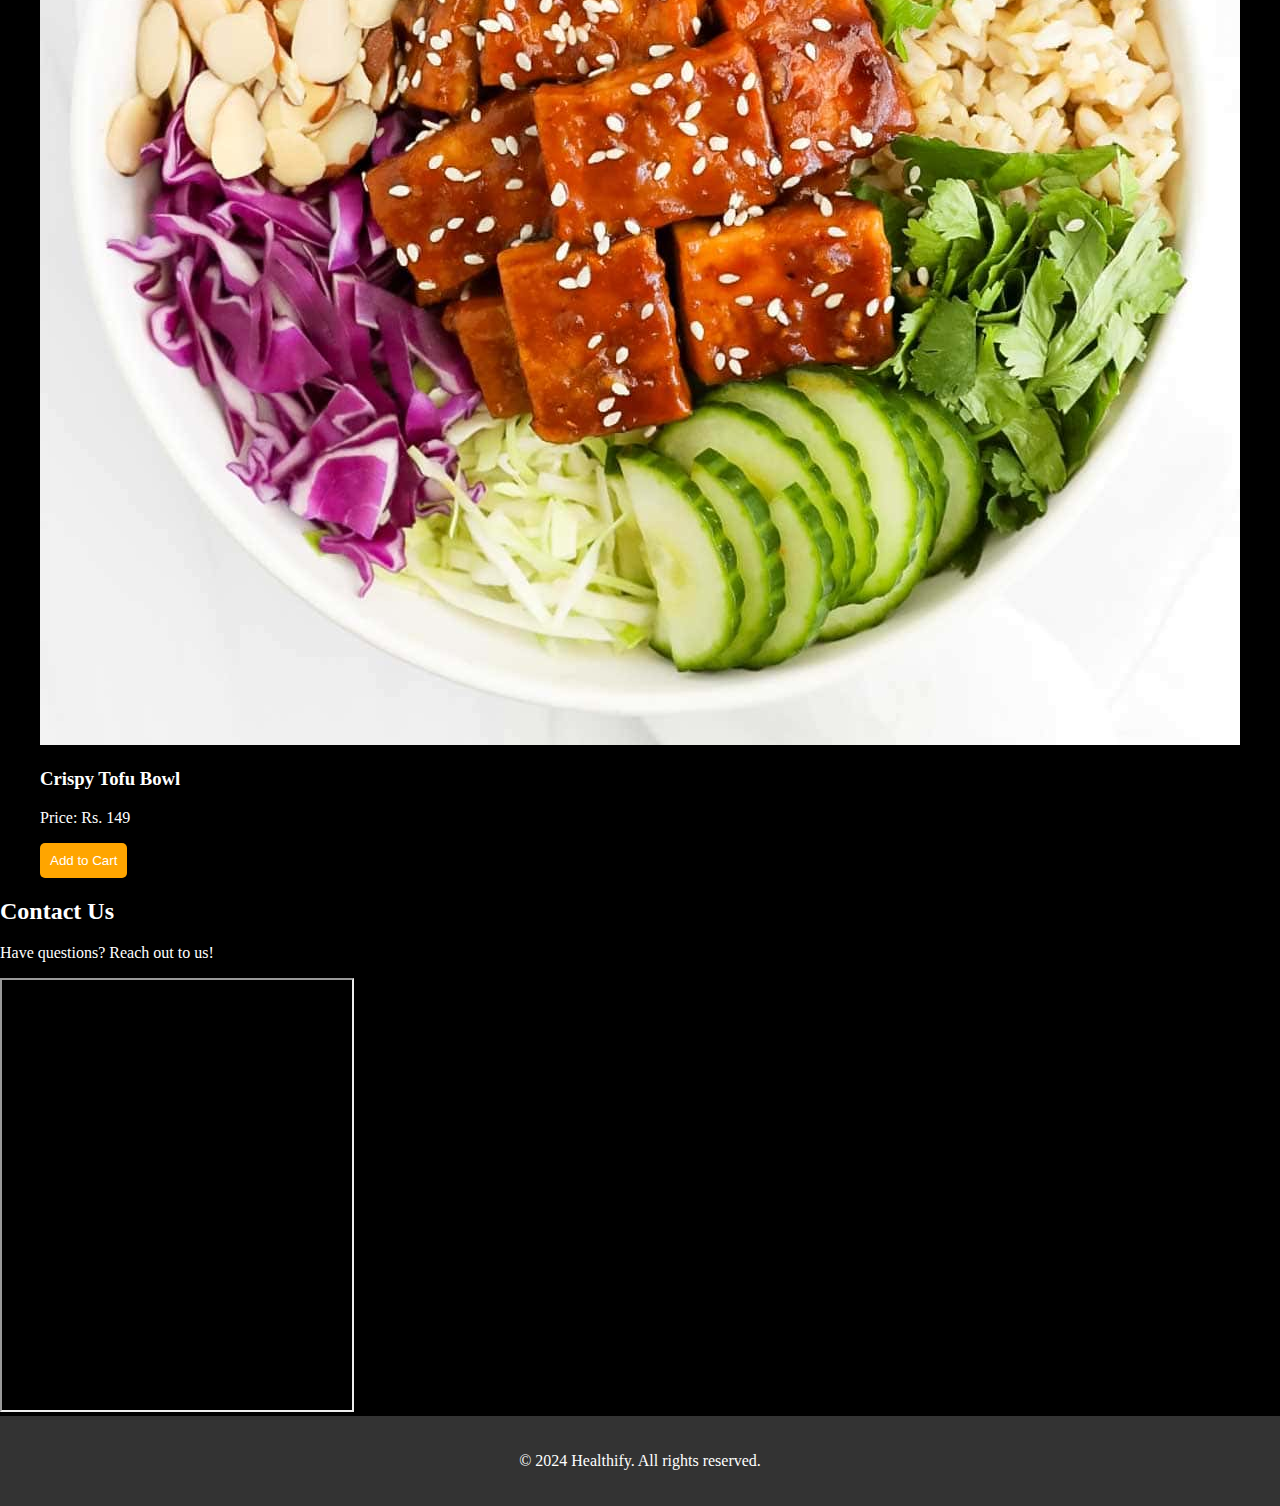
==== commit a3665602: "Update index.html" ====
--- a/index.html
+++ b/index.html
@@ -3,119 +3,102 @@
 <head>
     <meta charset="UTF-8">
     <meta name="viewport" content="width=device-width, initial-scale=1.0">
+    <link rel="stylesheet" href="styles.css">
     <title>Healthify</title>
-    <link rel="stylesheet" href="styles.css">
-    <link href="https://fonts.googleapis.com/css2?family=Pacifico&family=Trebuchet+MS&family=Chewy&family=Hallo&display=swap" rel="stylesheet">
-    <link href="https://fonts.googleapis.com/css2?family=Lobster&display=swap" rel="stylesheet">
-
 </head>
 <body>
     <header>
-        <h1 class="main-title">Welcome to Healthify</h1>
-        <p class="healthify-description">Fuel your fitness journey with every bite! At Healthify, we believe healthy eating should be as delicious as it is nutritious. Dive into our fresh menu, crafted to energize your day and tantalize your taste buds. Let's make healthy living a delightful adventure together!</p>
+        <h1 class="welcome-title">Welcome to Healthify</h1>
+        <nav>
+            <ul>
+                <li><a href="login.html">Login</a></li>
+                <li><a href="#menu">Menu</a></li>
+                <li><a href="#order-history">Order History</a></li>
+                <li><a href="#checkout">Checkout</a></li>
+                <li><a href="#contact">Contact Us</a></li>
+            </ul>
+        </nav>
     </header>
+    
+    <main>
+        <section id="menu">
+            <h2>Our Menu</h2>
+            <div class="menu-container">
+                <div class="menu-card">
+                    <img src="multigrain-wrap.jpg" alt="Multigrain Wrap">
+                    <h3>Multigrain Wrap</h3>
+                    <p>Price: Rs. 169</p>
+                    <button class="add-to-cart">Add to Cart</button>
+                </div>
+                <div class="menu-card">
+                    <img src="multigrain-sandwiches.jpg" alt="Multigrain Sandwich">
+                    <h3>Multigrain Sandwich</h3>
+                    <p>Price: Rs. 179</p>
+                    <button class="add-to-cart">Add to Cart</button>
+                </div>
+                <div class="menu-card">
+                    <img src="high-protein-quinoa-salad.jpg" alt="High Protein Quinoa Salad">
+                    <h3>High Protein Quinoa Salad</h3>
+                    <p>Price: Rs. 139</p>
+                    <button class="add-to-cart">Add to Cart</button>
+                </div>
+                <div class="menu-card">
+                    <img src="chicken-teriyaki-salad.jpg" alt="Chicken Teriyaki Salad">
+                    <h3>Chicken Teriyaki Salad</h3>
+                    <p>Price: Rs. 249</p>
+                    <button class="add-to-cart">Add to Cart</button>
+                </div>
+                <div class="menu-card">
+                    <img src="chicken-caesar-salad.jpg" alt="Chicken Caesar Salad">
+                    <h3>Chicken Caesar Salad</h3>
+                    <p>Price: Rs. 259</p>
+                    <button class="add-to-cart">Add to Cart</button>
+                </div>
+                <div class="menu-card">
+                    <img src="protein-smoothie.jpg" alt="Protein Smoothie">
+                    <h3>Protein Smoothie</h3>
+                    <p>Price: Rs. 149</p>
+                    <button class="add-to-cart">Add to Cart</button>
+                </div>
+                <div class="menu-card">
+                    <img src="oatmeal-pancakes.jpg" alt="Oats Pancakes">
+                    <h3>Oats Pancakes</h3>
+                    <p>Price: Rs. 239</p>
+                    <button class="add-to-cart">Add to Cart</button>
+                </div>
+                <div class="menu-card">
+                    <img src="crunchy-salad.jpg" alt="Crunchy Salad">
+                    <h3>Crunchy Salad</h3>
+                    <p>Price: Rs. 119</p>
+                    <button class="add-to-cart">Add to Cart</button>
+                </div>
+                <div class="menu-card">
+                    <img src="tofu-bowl.jpg" alt="Crispy Tofu Bowl">
+                    <h3>Crispy Tofu Bowl</h3>
+                    <p>Price: Rs. 149</p>
+                    <button class="add-to-cart">Add to Cart</button>
+                </div>
+            </div>
+        </section>
 
-    <nav>
-        <ul>
-            <li><a href="#menu">Menu</a></li>
-            <li><a href="#order-history">Order History</a></li>
-            <li><a href="#contact-us">Contact Us</a></li>
-            <li><a href="#help">Help</a></li>
-        </ul>
-    </nav>
+        <section id="contact">
+            <h2>Contact Us</h2>
+            <p>Have questions? Reach out to us!</p>
+        </section>
 
-    <section id="menu">
-        <h2 class="menu-title">Our Menu</h2>
-        <div class="menu-container">
-            <div class="menu-item">
-                <img src="multigrain-wrap.jpg" alt="Multigrain Wrap">
-                <h3>Multigrain Wraps</h3>
-                <p>Price: Rs. 169</p>
-                <button class="add-to-cart">Add to Cart</button>
-            </div>
-            <div class="menu-item">
-                <img src="multigrain-sandwiches.jpg" alt="Multigrain Sandwich">
-                <h3>Multigrain Sandwiches</h3>
-                <p>Price: Rs. 179</p>
-                <button class="add-to-cart">Add to Cart</button>
-            </div>
-            <div class="menu-item">
-                <img src="high-protein-quinoa-salad.jpg" alt="High Protein Quinoa Salad">
-                <h3>High Protein Quinoa Salad</h3>
-                <p>Price: Rs. 139</p>
-                <button class="add-to-cart">Add to Cart</button>
-            </div>
-            <div class="menu-item">
-                <img src="chicken-teriyaki-salad.jpg" alt="Chicken Teriyaki Salad">
-                <h3>Chicken Teriyaki Salad</h3>
-                <p>Price: Rs. 249</p>
-                <button class="add-to-cart">Add to Cart</button>
-            </div>
-            <div class="menu-item">
-                <img src="chicken-caesar-salad.jpg" alt="Chicken Caesar Salad">
-                <h3>Chicken Caesar Salad</h3>
-                <p>Price: Rs. 259</p>
-                <button class="add-to-cart">Add to Cart</button>
-            </div>
-            <div class="menu-item">
-                <img src="protein-smoothie.jpg" alt="Protein Smoothie">
-                <h3>Protein Smoothie</h3>
-                <p>Price: Rs. 149</p>
-                <button class="add-to-cart">Add to Cart</button>
-            </div>
-            <div class="menu-item">
-                <img src="oatmeal-pancakes.jpg" alt="Oats Pancakes">
-                <h3>Oats Pancakes</h3>
-                <p>Price: Rs. 239</p>
-                <button class="add-to-cart">Add to Cart</button>
-            </div>
-            <div class="menu-item">
-                <img src="crunchy-salad.jpg" alt="Crunchy Salad">
-                <h3>Crunchy Salad</h3>
-                <p>Price: Rs. 119</p>
-                <button class="add-to-cart">Add to Cart</button>
-            </div>
-            <div class="menu-item">
-                <img src="tofu-bowl.jpg" alt="Crispy Tofu Bowl">
-                <h3>Crispy Tofu Bowl</h3>
-                <p>Price: Rs. 149</p>
-                <button class="add-to-cart">Add to Cart</button>
-            </div>
+        <div class="chatbot">
+            <iframe
+                allow="microphone;"
+                width="350"
+                height="430"
+                src="https://console.dialogflow.com/api-client/demo/embedded/d4cea888-ce0e-45dc-a642-20c0c43af177">
+            </iframe>
         </div>
-    </section>
-
-    <section id="order-history">
-        <h2>Order History</h2>
-        <!-- Order history will be populated here -->
-    </section>
-
-    <section id="contact-us">
-        <h2>Contact Us</h2>
-        <p>Email: support-healthify@gmail.com</p>
-        <p>Phone: +917692936180</p>
-        <p>Address: 3rd Floor, Fitness 365 Gym, above Ondoor, Janki Nagar, Chuna Bhatti, Bhopal, Madhya Pradesh 462016</p>
-    </section>
-
-    <section id="help">
-        <h2>Help Section</h2>
-        <div class="nutribuddy-section">
-            <h3>Meet NutriBuddy</h3>
-            <p>AI assistant for all your queries!</p>
-            <iframe allow="microphone;" width="350" height="430" src="https://console.dialogflow.com/api-client/demo/embedded/d4cea888-ce0e-45dc-a642-20c0c43af177"></iframe>
-        </div>
-        <form class="contact-form">
-            <label for="name">Name:</label>
-            <input type="text" id="name" required>
-            <label for="message">Message:</label>
-            <textarea id="message" required></textarea>
-            <button type="submit">Send Message</button>
-        </form>
-    </section>
-
+    </main>
+    
     <footer>
         <p>&copy; 2024 Healthify. All rights reserved.</p>
     </footer>
-
     <script src="script.js"></script>
 </body>
 </html>
